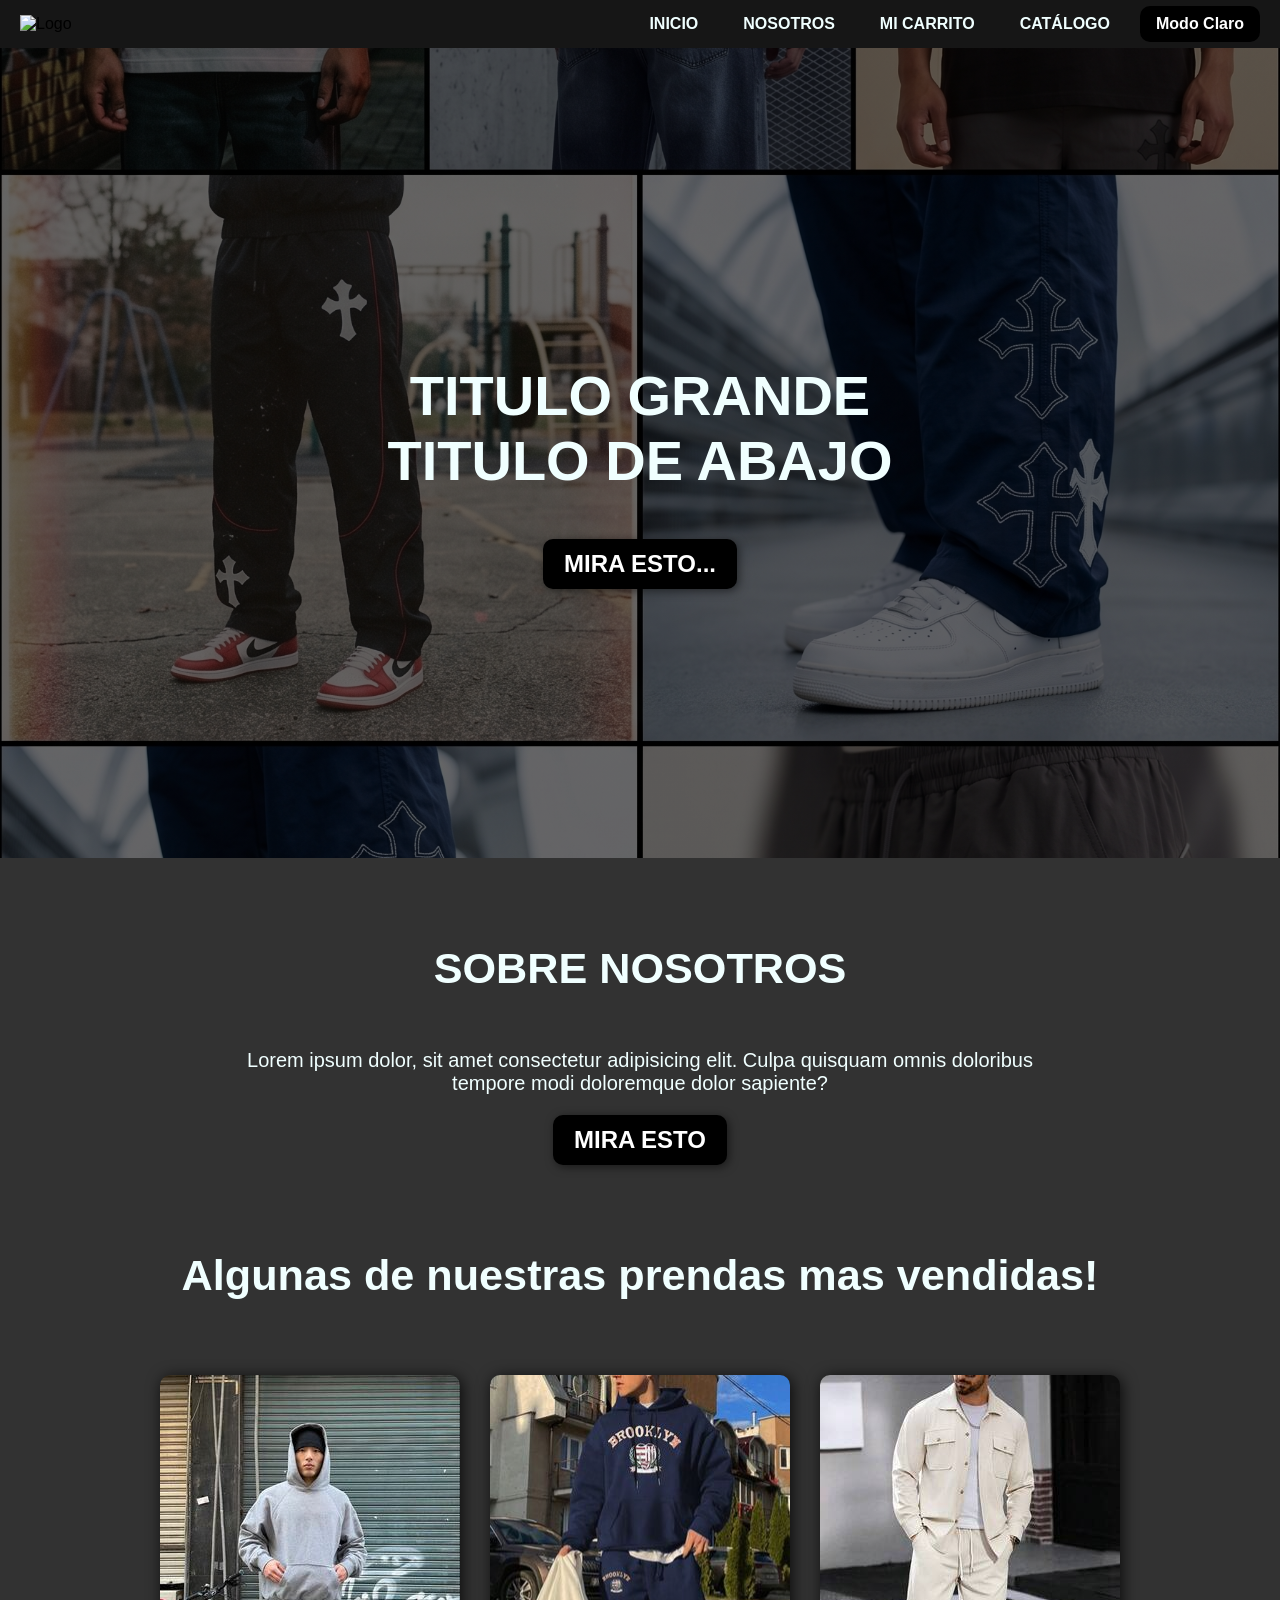
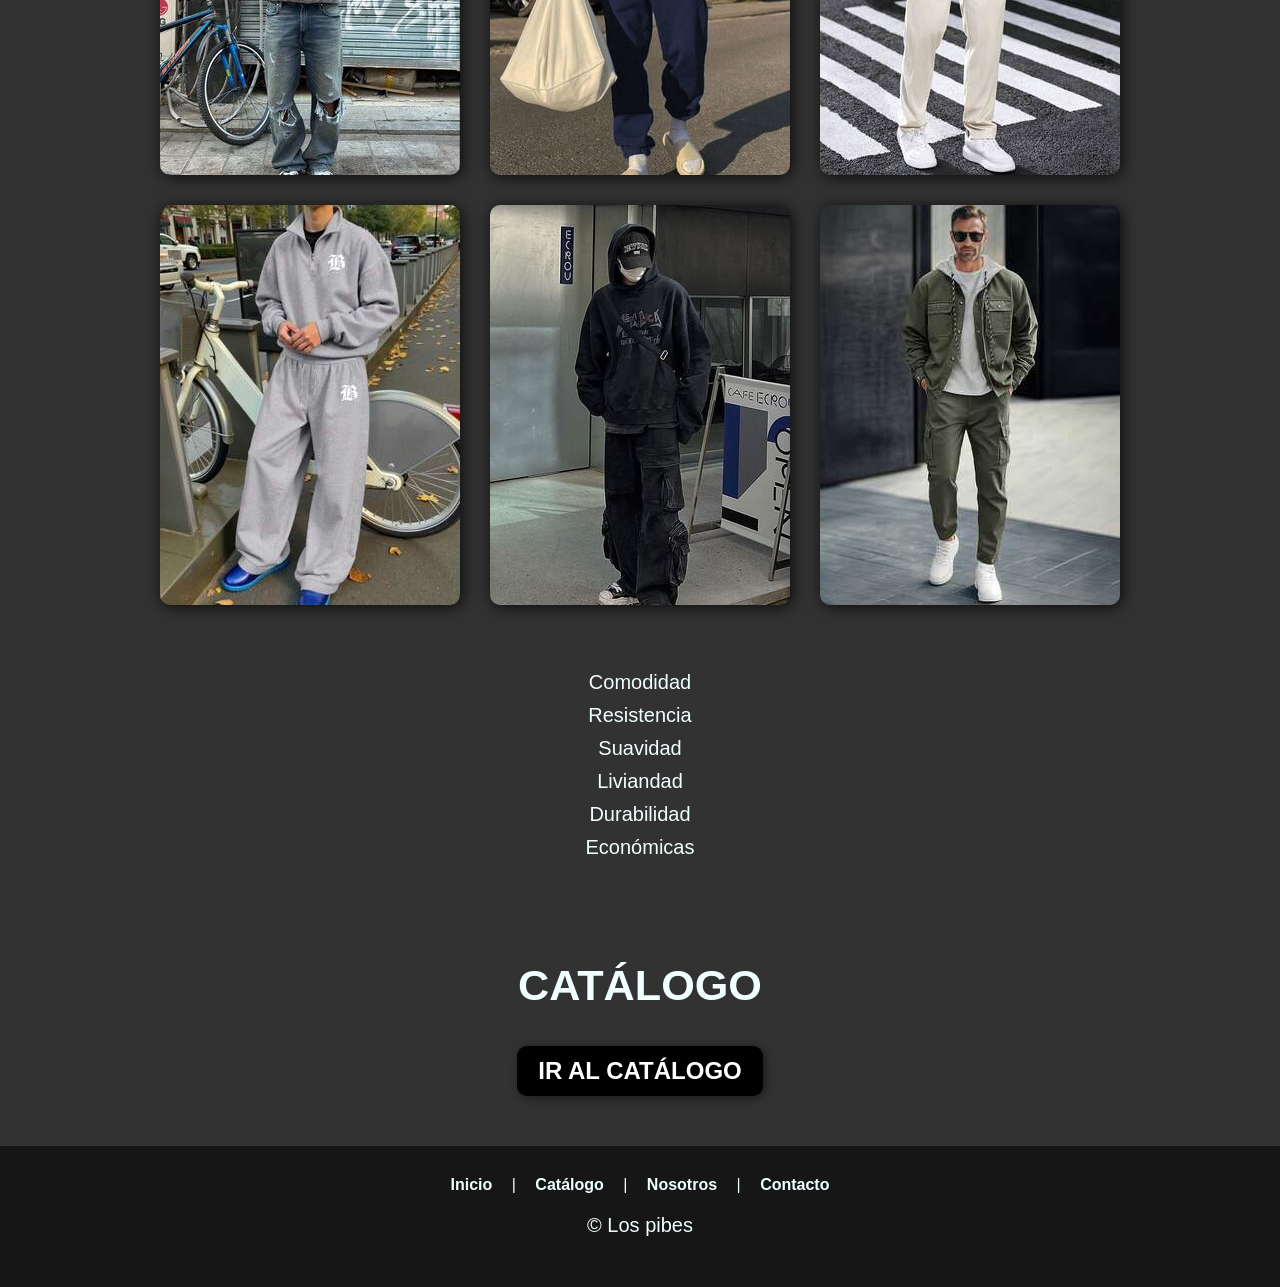
==== HTML/index.html @ 36d89a0b "folder-ini + folder-carrito pase los links de ambos al inicio" ====
<!doctype html>
<html lang="es">
  <head>
    <meta charset="UTF-8" />
    <meta name="viewport" content="width=device-width, initial-scale=1.0" />
    <title>INICIO</title>
    <script src="../JS/script.js" defer></script>
    <link rel="stylesheet" href="../CSS/style.css" />
  </head>
  <body>
    <header>
      <div class="container header-container">
        <img src="../IMG/logo.png" alt="Logo" class="logo" />
        
        <button id="menu-hamburguesa" class="menu-btn">☰</button>

        <nav id="nav-menu">
          <a href="index.html">INICIO</a>
          <a href="#sobre-nosotros">NOSOTROS</a>
          <a href="carrito.html">MI CARRITO</a>
          <a href="pagina1.html">CATÁLOGO</a>
          <button id="toggle-mode" class="btn-theme">Modo Claro</button>
        </nav>
      </div>
    </header>

    <section id="hero">
      <h1>
        TITULO GRANDE <br />
        TITULO DE ABAJO
      </h1>
      <button onclick="window.location.href = '#prendas-mas-vendidas'">
        MIRA ESTO...
      </button>
    </section>

    <section id="sobre-nosotros">
      <div class="container seccion-centrada">
        <div class="img-container"></div>
        <h2>SOBRE NOSOTROS</h2>
        <p>
          Lorem ipsum dolor, sit amet consectetur adipisicing elit. Culpa
          quisquam omnis doloribus tempore modi doloremque dolor sapiente?
        </p>
        <button onclick="window.location.href = '#prendas-mas-vendidas'">
          MIRA ESTO
        </button>
      </div>
    </section>

    <section id="prendas-mas-vendidas">
      <div class="container seccion-centrada">
        <h2>Algunas de nuestras prendas mas vendidas!</h2>
        <div class="grid-cartas">
          <div class="carta">
            <img src="../IMG/CASUAL.jpg" alt="Prenda Casual" />
            <div class="carta-info">
              <h3>Casual Urbano</h3>
              <p>
                Buzo gris con capucha y jeans anchos desgastados con roturas.
                Estilo relajado.
              </p>
              <button onclick="window.location.href = 'pagina1.html'">
                MIRA ESTO
              </button>
            </div>
          </div>

          <div class="carta">
            <img src="../IMG/CONJUNTO-AZUL-OSC.jpg" alt="Conjunto Azul Oscuro"/>
            <div class="carta-info">
              <h3>Conjunto Brooklyn</h3>
              <p>
                Dos piezas en azul marino. Buzo con capucha y jogger a juego.
                Cómodo y deportivo.
              </p>
              <button onclick="window.location.href = 'pagina1.html'">
                MIRA ESTO
              </button>
            </div>
          </div>

          <div class="carta">
            <img src="../IMG/CONJUNTO-CLARO.jpg" alt="Conjunto Claro" />
            <div class="carta-info">
              <h3>Conjunto Crema</h3>
              <p>
                Sobrecamisa de botones y pantalón suelto con cordón. Fresco y
                elegante para toda ocasión.
              </p>
              <button onclick="window.location.href = 'pagina1.html'">
                MIRA ESTO
              </button>
            </div>
          </div>

          <div class="carta">
            <img src="../IMG/CONJUNTO-GRIS.jpg" alt="Conjunto Gris" />
            <div class="carta-info">
              <h3>Conjunto Oversize</h3>
              <p>
                Diseño ancho en gris jaspeado. Buzo half-zip con cuello alto y
                jogger holgado.
              </p>
              <button onclick="window.location.href = 'pagina1.html'">
                MIRA ESTO
              </button>
            </div>
          </div>

          <div class="carta">
            <img src="../IMG/CONJUNTO-NEGRO.jpg" alt="Conjunto Negro" />
            <div class="carta-info">
              <h3>Streetwear Cargo</h3>
              <p>
                Look oscuro total. Buzo gráfico con capucha y pantalones cargo
                con bolsillos amplios.
              </p>
              <button onclick="window.location.href = 'pagina1.html'">
                MIRA ESTO
              </button>
            </div>
          </div>

          <div class="carta">
            <img src="../IMG/CONJUNTO-VERDE-OLI.jpg" alt="Conjunto Verde Oliva"/>
            <div class="carta-info">
              <h3>Militar Urbano</h3>
              <p>
                Chaqueta ligera tipo camisa sobre pantalón cargo en verde oliva.
                Estilo estructurado.
              </p>
              <button onclick="window.location.href = 'pagina1.html'">
                MIRA ESTO
              </button>
            </div>
          </div>
        </div>
      </div>
    </section>

    <section id="caracteristicas">
      <div class="container seccion-centrada">
        <ul>
          <li>Comodidad</li>
          <li>Resistencia</li>
          <li>Suavidad</li>
          <li>Liviandad</li>
          <li>Durabilidad</li>
          <li>Económicas</li>
        </ul>
      </div>
    </section>

    <section id="catalogo" class="seccion-centrada">
      <h2>CATÁLOGO</h2>
      <button onclick="window.location.href = 'pagina1.html'">
        IR AL CATÁLOGO
      </button>
    </section>

    <footer>
      <div class="container">
        <nav class="footer-nav">
          <a href="index.html">Inicio</a> |
          <a href="pagina1.html">Catálogo</a> |
          <a href="pagina2.html">Nosotros</a> |
          <a href="pagina3.html">Contacto</a>
        </nav>
        <p>&copy; Los pibes</p>
      </div>
    </footer>
  </body>
</html>
---- CSS/style.css ----
html {
  scroll-behavior: smooth;
  scroll-padding-top: 80px;
}

* {
  box-sizing: border-box;
}
.form-group {
  margin-bottom: 1rem;
  border-radius: 15px;
}
body {
  margin: 0;
  background-color: rgb(50, 50, 50);
  font-family: sans-serif;
  transition: background-color 0.4s ease, color 0.4s ease;
}

h1 {
  font-size: 3.5em;
  color: azure;
}

h2 {
  font-size: 2.7em;
  color: azure;
  text-align: center;
}

h3 {
  font-size: 2em;
}

p, li {
  font-size: 1.25em;
  color: azure;
}

ul {
  list-style: none;
}

button {
  border-radius: 10px;
  border: 1px solid rgba(0, 0, 0, 0.5);
  box-shadow: 2px 2px 10px rgba(0, 0, 0, 0.5);
  font-size: 1.5em;
  font-weight: bold;
  padding: 10px 20px;
  color: white;
  background-color: black;
  cursor: pointer;
  transition: background-color 0.3s ease, color 0.3s ease;
}

button:hover {
  background-color: rgb(20, 20, 20);
}

.btn-theme {
  font-size: 1em;
  padding: 8px 15px;
  box-shadow: none;
}

.container {
  max-width: 1400px;
  margin: auto;
  padding: 0 20px;
}

.seccion-centrada {
  display: flex;
  flex-direction: column;
  align-items: center;
  text-align: center;
  margin-top: 50px;
  margin-bottom: 50px;
}

.seccion-centrada p {
  max-width: 800px;
}

header {
  background-color: rgb(22, 22, 22);
  position: sticky;
  top: 0;
  z-index: 1000;
  transition: background-color 0.4s ease;
}

header .header-container {
  display: flex;
  flex-direction: row;
  justify-content: space-between;
  align-items: center;
}

.logo {
  width: 100px; 
  height: auto; 
  object-fit: contain;
  padding: 15px 0;
}

.menu-btn {
  display: none;
  background: none;
  border: none;
  font-size: 35px;
  color: azure;
  cursor: pointer;
  padding: 0;
  box-shadow: none;
}

.menu-btn:hover {
  background: none;
  color: aquamarine;
}

header nav {
  display: flex;
  flex-direction: row;
  align-items: center;
  gap: 15px;
}

header a {
  padding: 10px 15px;
  text-decoration: none;
  font-weight: bold;
  color: azure;
  transition: color 0.3s ease;
}

header a:hover {
  color: aquamarine;
}

#hero {
  display: flex;
  align-items: center;
  justify-content: center;
  text-align: center;
  flex-direction: column;
  height: 90vh;
  background-image: linear-gradient(rgba(0, 0, 0, 0.6), rgba(0, 0, 0, 0.6)), url('../IMG/IMG.jpg');
  background-size: cover;
  background-position: center;
  background-repeat: no-repeat;
  color: azure;
  transition: background-color 0.4s ease;
}

.grid-cartas {
  display: flex;
  flex-wrap: wrap;
  gap: 30px;
  justify-content: center;
  margin-top: 40px;
}

.carta {
  position: relative;
  width: 300px;
  height: 400px;
  border-radius: 10px;
  overflow: hidden;
  box-shadow: 2px 2px 15px rgba(0, 0, 0, 0.8);
  background-color: #222;
}

.carta img {
  width: 100%;
  height: 100%;
  object-fit: cover;
  transition: transform 0.4s ease;
}

.carta-info {
  position: absolute;
  bottom: -100%;
  left: 0;
  width: 100%;
  height: 100%;
  background-color: rgba(0, 0, 0, 0.85);
  color: azure;
  display: flex;
  flex-direction: column;
  justify-content: center;
  align-items: center;
  text-align: center;
  padding: 20px;
  transition: bottom 0.4s ease, background-color 0.4s ease;
}

.carta-info h3 {
  margin-top: 0;
}

.carta:hover .carta-info {
  bottom: 0;
}

.carta:hover img {
  transform: scale(1.1);
}

#caracteristicas ul {
  padding: 0;
  display: flex;
  flex-direction: column;
  align-items: center;
  gap: 10px;
}

footer {
  background-color: rgb(22, 22, 22);
  color: azure;
  text-align: center;
  padding: 30px 0;
  margin-top: 50px;
  transition: background-color 0.4s ease;
}

.footer-nav {
  margin-bottom: 15px;
}

.footer-nav a {
  color: azure;
  text-decoration: none;
  font-weight: bold;
  margin: 0 15px;
  transition: color 0.3s ease;
}

.footer-nav a:hover {
  color: aquamarine;
}

body.light-mode { background-color: #f5f2e8; }
body.light-mode h1, body.light-mode h2, body.light-mode h3, body.light-mode p, body.light-mode li { color: #2b2b2b; }
body.light-mode header, body.light-mode footer { background-color: #e6e2d6; }
body.light-mode header a, body.light-mode .footer-nav a, body.light-mode footer { color: #2b2b2b; }
body.light-mode header a:hover, body.light-mode .footer-nav a:hover { color: #8c8577; }
body.light-mode #hero { background-color: #e6e2d6; }
body.light-mode .carta { box-shadow: 2px 2px 15px rgba(0, 0, 0, 0.15); background-color: #e6e2d6; }
body.light-mode .carta-info { background-color: rgba(245, 242, 232, 0.95); color: #2b2b2b; }
body.light-mode button { background-color: #dfd9c9; color: #2b2b2b; border: 1px solid #b8b2a5; box-shadow: 2px 2px 10px rgba(0, 0, 0, 0.1); }
body.light-mode button:hover { background-color: #d1cab7; }
body.light-mode .btn-theme { background-color: #2b2b2b; color: #f5f2e8; }
body.light-mode .btn-theme:hover { background-color: #444444; }
body.light-mode .menu-btn { color: #2b2b2b; }
body.light-mode .menu-btn:hover { color: #8c8577; }
body.light-mode #nav-menu { background-color: #e6e2d6; border-top: 1px solid #d1cab7; }

@media (max-width: 768px) {
  .menu-btn {
    display: block; 
  }

  #nav-menu {
    display: none; 
    flex-direction: column;
    position: absolute;
    top: 100%;
    left: 0;
    width: 100%;
    background-color: rgb(22, 22, 22);
    padding: 20px 0;
    gap: 20px;
    box-shadow: 0px 5px 10px rgba(0,0,0,0.5);
  }

  #nav-menu.mostrar {
    display: flex;
  }
}
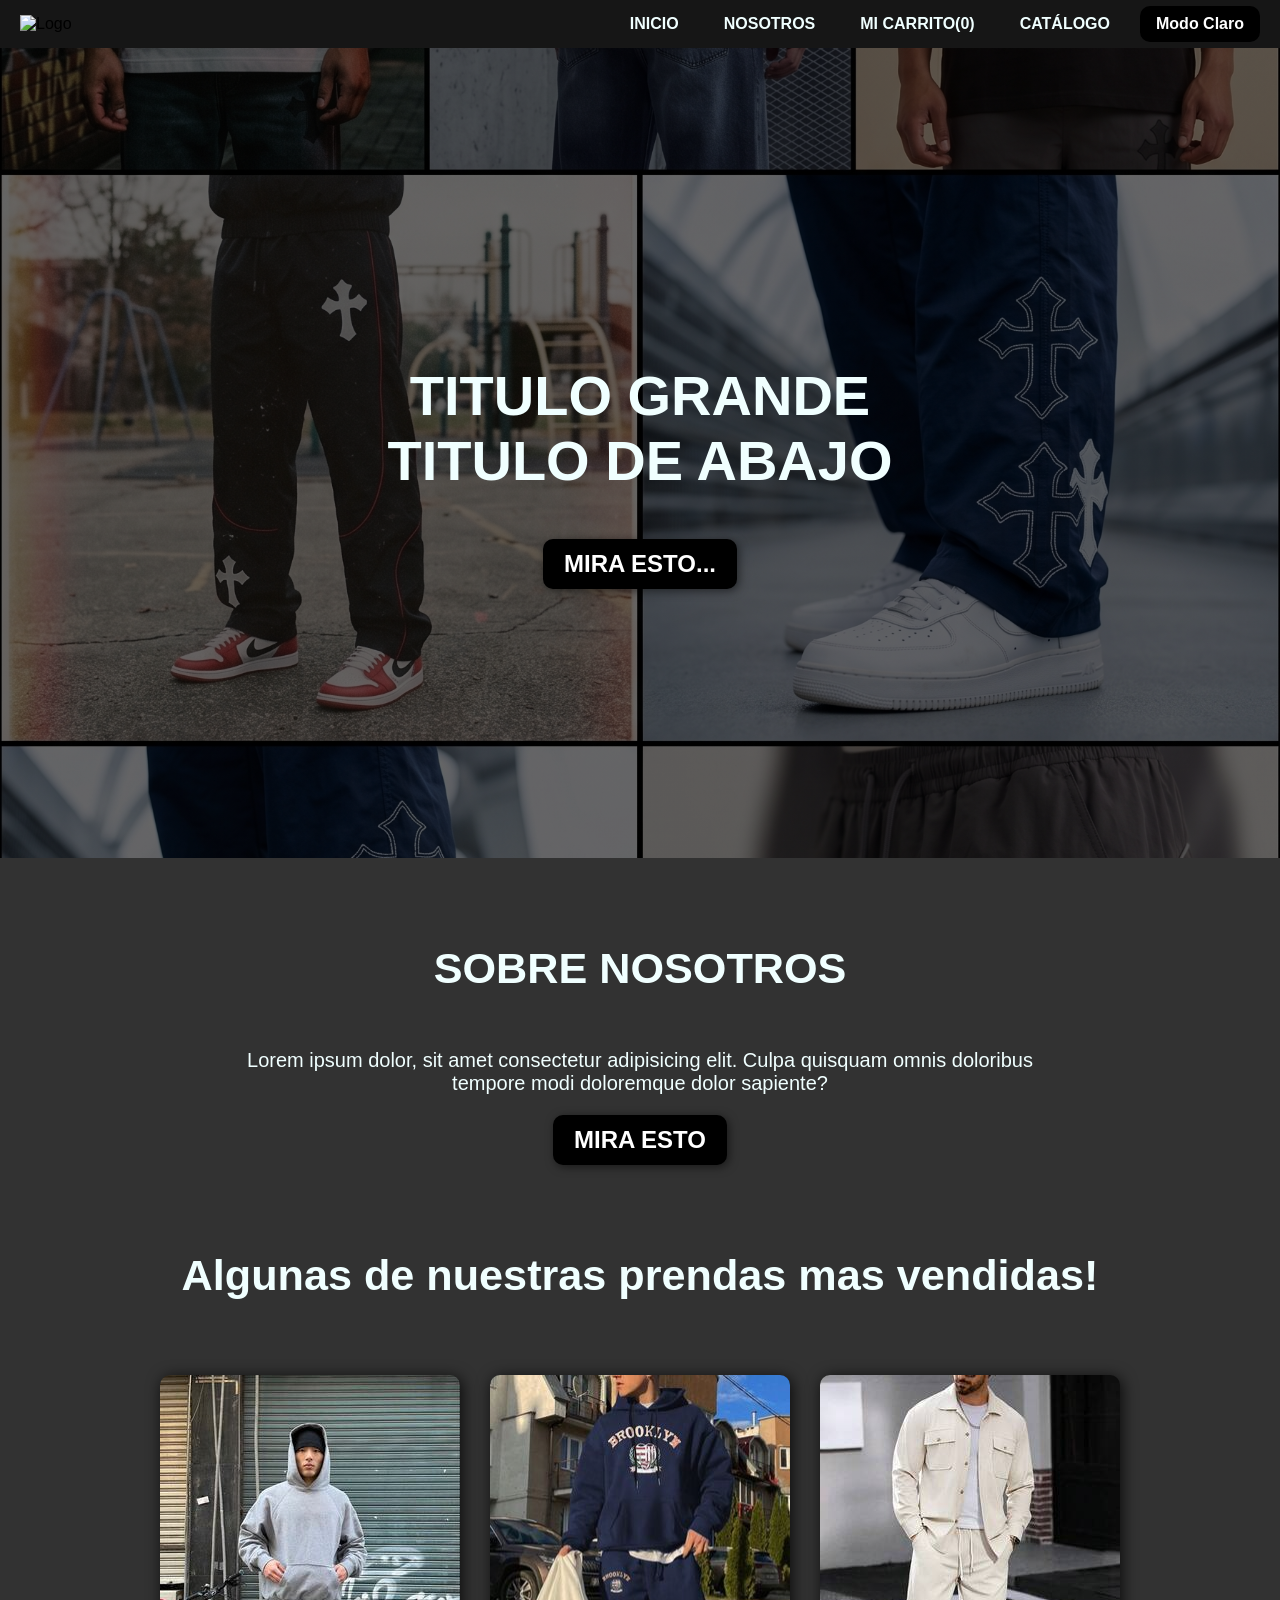
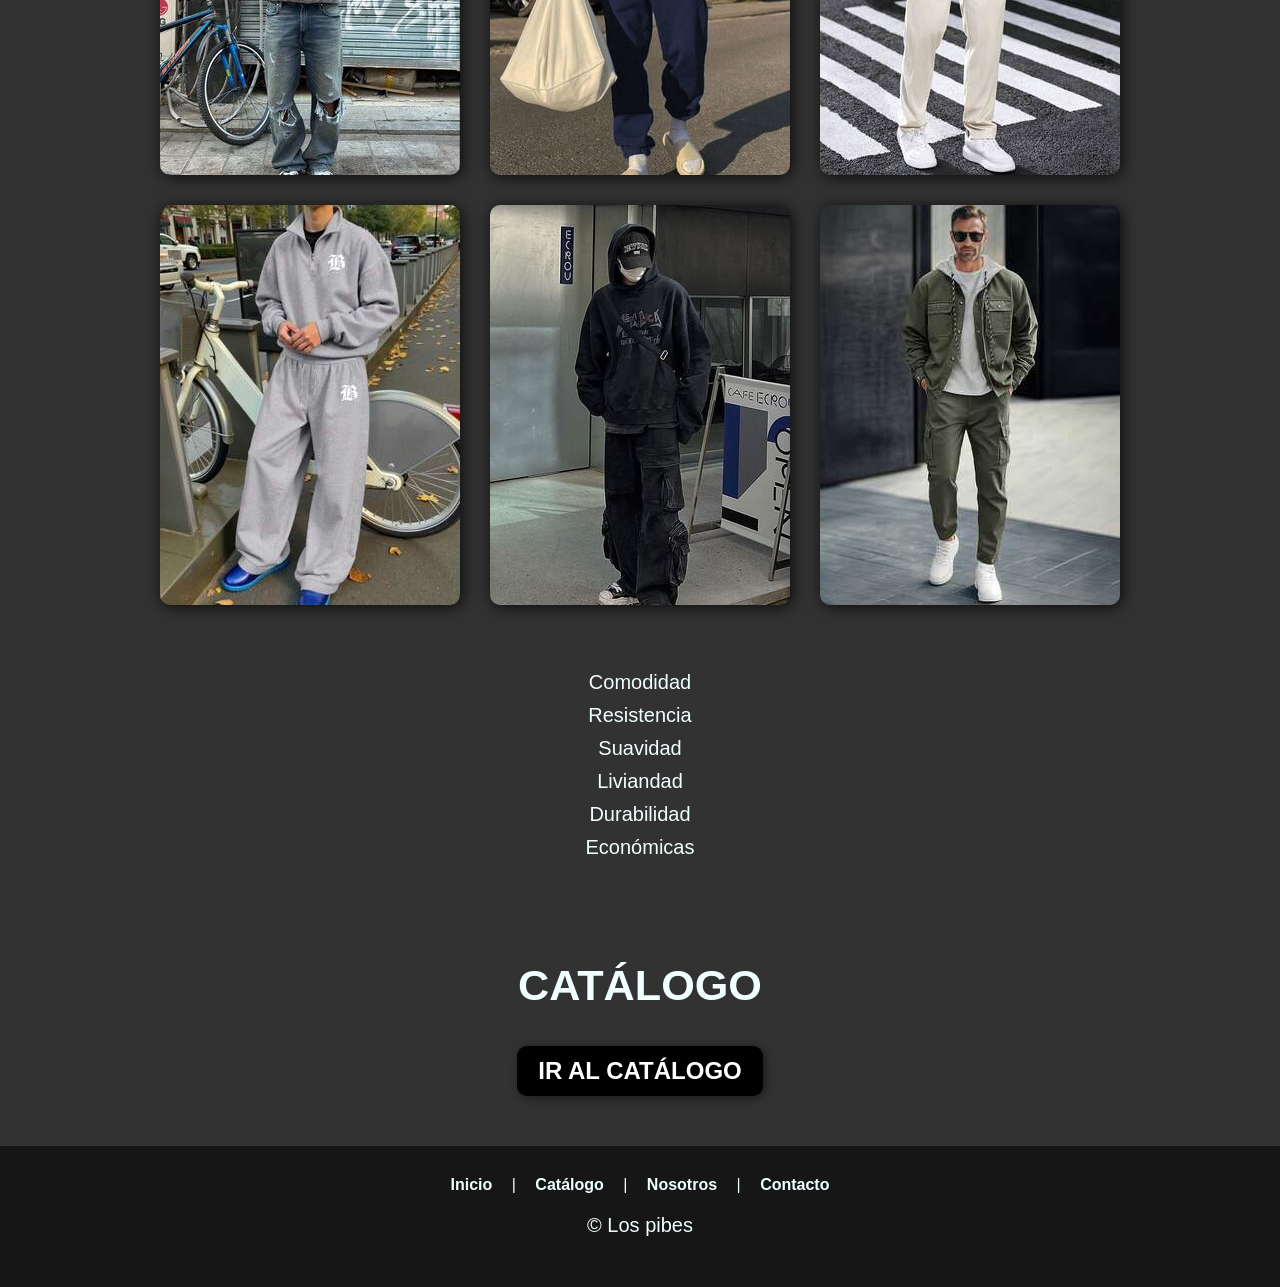
==== commit 1016c857: "carritoIndex" ====
--- a/HTML/index.html
+++ b/HTML/index.html
@@ -17,7 +17,7 @@
         <nav id="nav-menu">
           <a href="index.html">INICIO</a>
           <a href="#sobre-nosotros">NOSOTROS</a>
-          <a href="carrito.html">MI CARRITO</a>
+          <a href="carrito.html">MI CARRITO(<span id="cart-count">0</span>)</a>
           <a href="pagina1.html">CATÁLOGO</a>
           <button id="toggle-mode" class="btn-theme">Modo Claro</button>
         </nav>
--- a/CSS/style.css
+++ b/CSS/style.css
@@ -6,9 +6,65 @@
 * {
   box-sizing: border-box;
 }
+.checkout-layout {
+  display: grid;
+  grid-template-columns: 1fr 1fr;
+  gap: 2rem;
+  margin-left: 0;
+}
 .form-group {
   margin-bottom: 1rem;
   border-radius: 15px;
+  color: azure;
+}
+.checkout-layout {
+  display: grid;
+  grid-template-columns: 1fr 1fr;
+  gap: 2rem;
+}
+.form-group label {
+  display: block;
+  margin-bottom: 0.4rem;
+  font-weight: 600;
+  color: green;
+}
+.form-group input, .form-group select {
+  width: 100%;
+  padding: 0.6rem;
+  border: 1px solid #cbd5e1;
+  border-radius: 6px;
+  font-size: 1rem;
+}
+.form-group input.valid { border-color: black; }
+.form-group input.invalid { border-color: red; }
+.error-msg {
+  color: red;
+  font-size: 0.8rem;
+  display: none;
+  margin-top: 0.2rem;
+}
+.product-card, .cart-item {
+  animation: fadeIn 0.5s ease-in-out;
+}
+/* PRODUCTOS; EL GRID */
+.product-grid {
+  display: grid;
+  grid-template-columns: repeat(auto-fill, minmax(250px, 1fr));
+  gap: 2rem;
+}
+.product-card {
+  background: var(--card-bg);
+  border-radius: 8px;
+  padding: 1rem;
+  box-shadow: 0 4px 6px rgba(0,0,0,0.05);
+  display: flex;
+  flex-direction: column;
+  justify-content: space-between;
+  transition: transform 0.3s ease, box-shadow 0.3s ease;
+}
+.product-card:hover {
+  transform: translateY(-5px);
+  box-shadow: 0 8px 12px rgba(0,0,0,0.1);
 }
 body {
   margin: 0;
@@ -25,11 +81,12 @@
 h2 {
   font-size: 2.7em;
   color: azure;
-  text-align: center;
+  text-align: left;
 }
 
 h3 {
   font-size: 2em;
+  color: azure;
 }
 
 p, li {
@@ -65,9 +122,10 @@
 }
 
 .container {
-  max-width: 1400px;
   margin: auto;
   padding: 0 20px;
+  width: 100%;
+  box-sizing: border-box;
 }
 
 .seccion-centrada {
@@ -218,12 +276,20 @@
 }
 
 footer {
+  width: 100%;                 
+  box-sizing: border-box;       
   background-color: rgb(22, 22, 22);
   color: azure;
   text-align: center;
   padding: 30px 0;
   margin-top: 50px;
   transition: background-color 0.4s ease;
+}
+.formulario {  
+  display: flex;
+  justify-content: space-between; 
+  align-items: flex-start;        
+  width: 100%;                 
 }
 
 .footer-nav {
@@ -280,3 +346,11 @@
     display: flex;
   }
 }
+
+.Catalogo {
+  display: flex;
+  flex-direction: row;
+  gap: 30px;
+  justify-content: flex-start;
+  align-items: flex-start;
+}
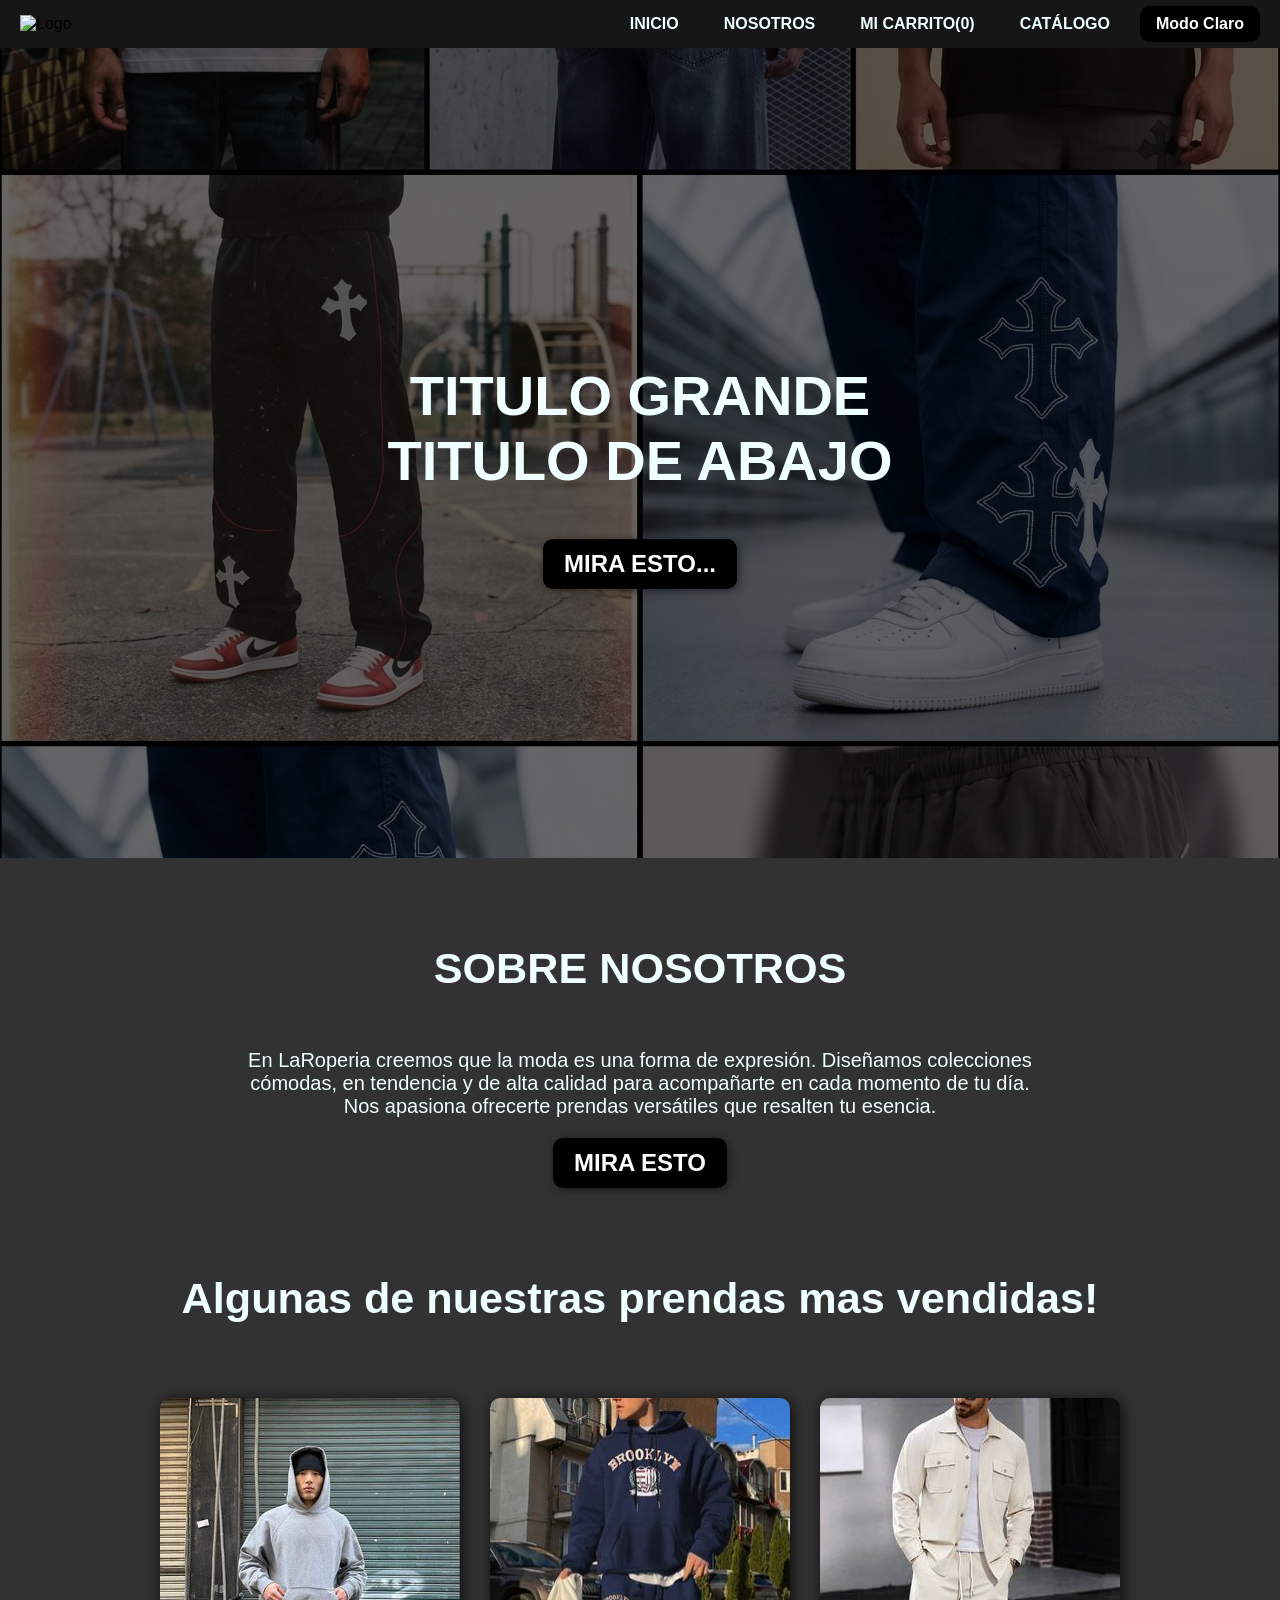
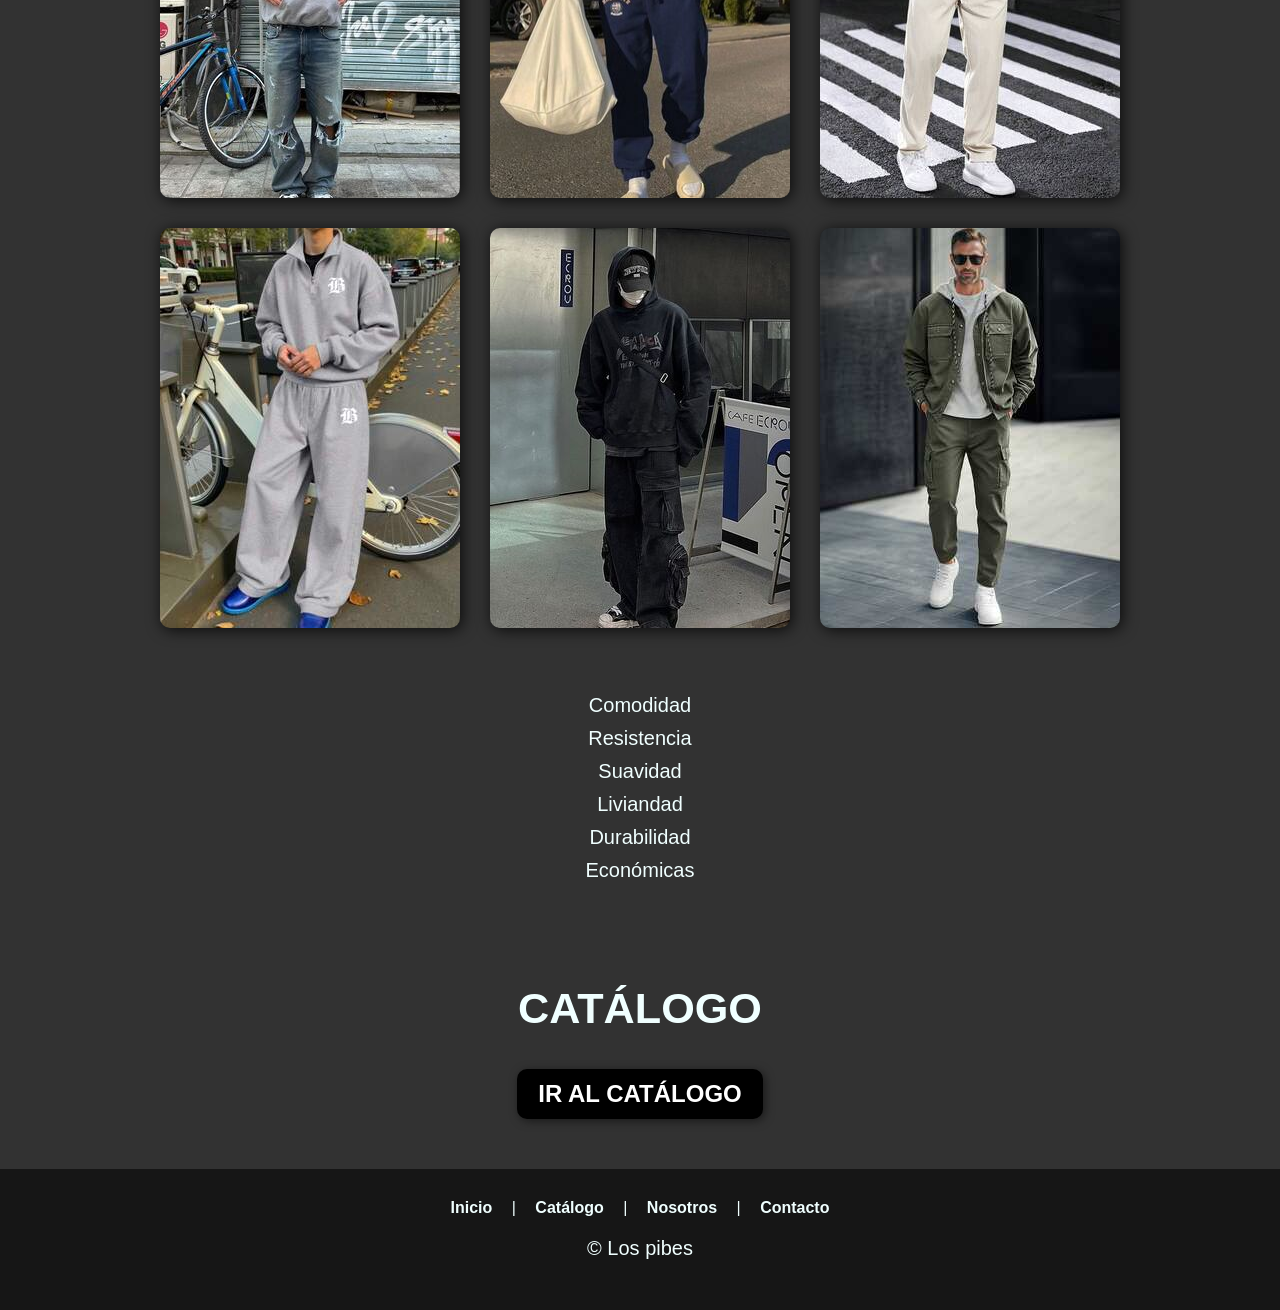
==== commit 338350bd: "desc_nosotros" ====
--- a/HTML/index.html
+++ b/HTML/index.html
@@ -39,8 +39,7 @@
         <div class="img-container"></div>
         <h2>SOBRE NOSOTROS</h2>
         <p>
-          Lorem ipsum dolor, sit amet consectetur adipisicing elit. Culpa
-          quisquam omnis doloribus tempore modi doloremque dolor sapiente?
+         En LaRoperia creemos que la moda es una forma de expresión. Diseñamos colecciones cómodas, en tendencia y de alta calidad para acompañarte en cada momento de tu día. Nos apasiona ofrecerte prendas versátiles que resalten tu esencia.
         </p>
         <button onclick="window.location.href = '#prendas-mas-vendidas'">
           MIRA ESTO
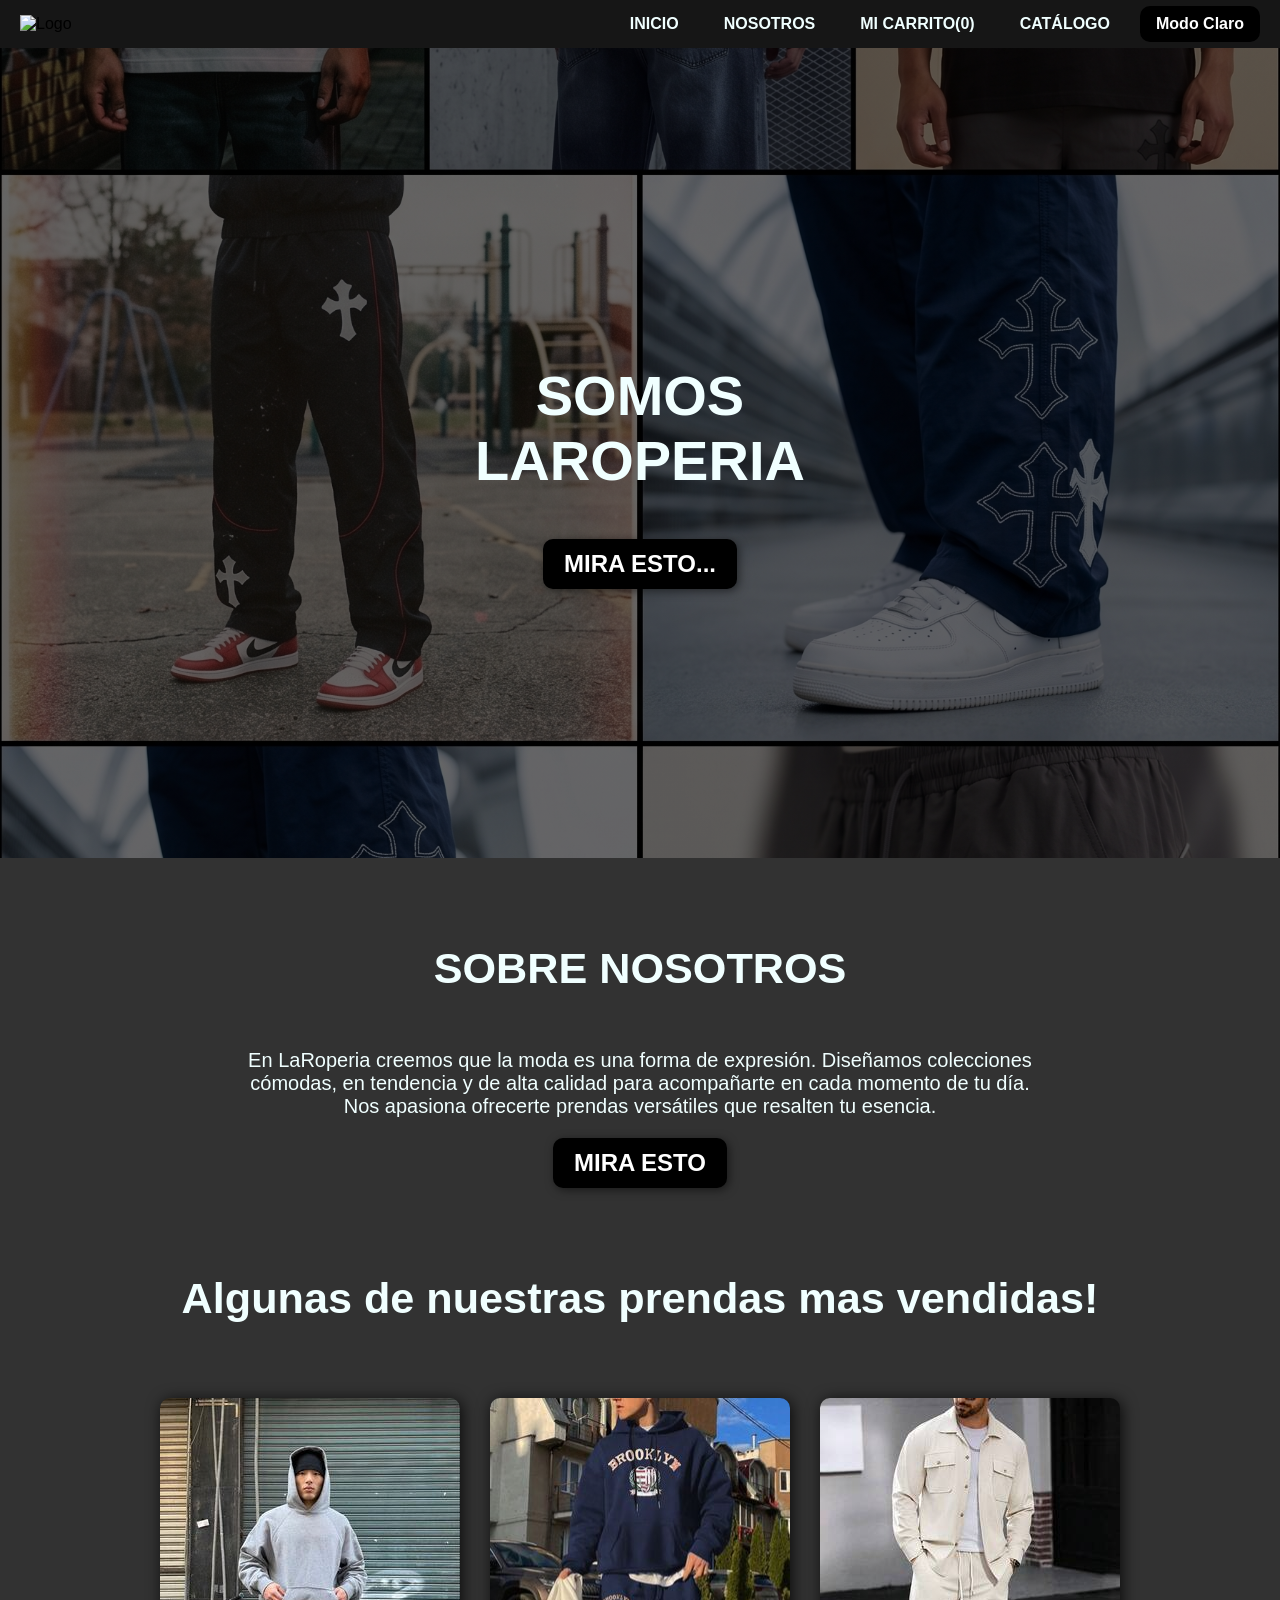
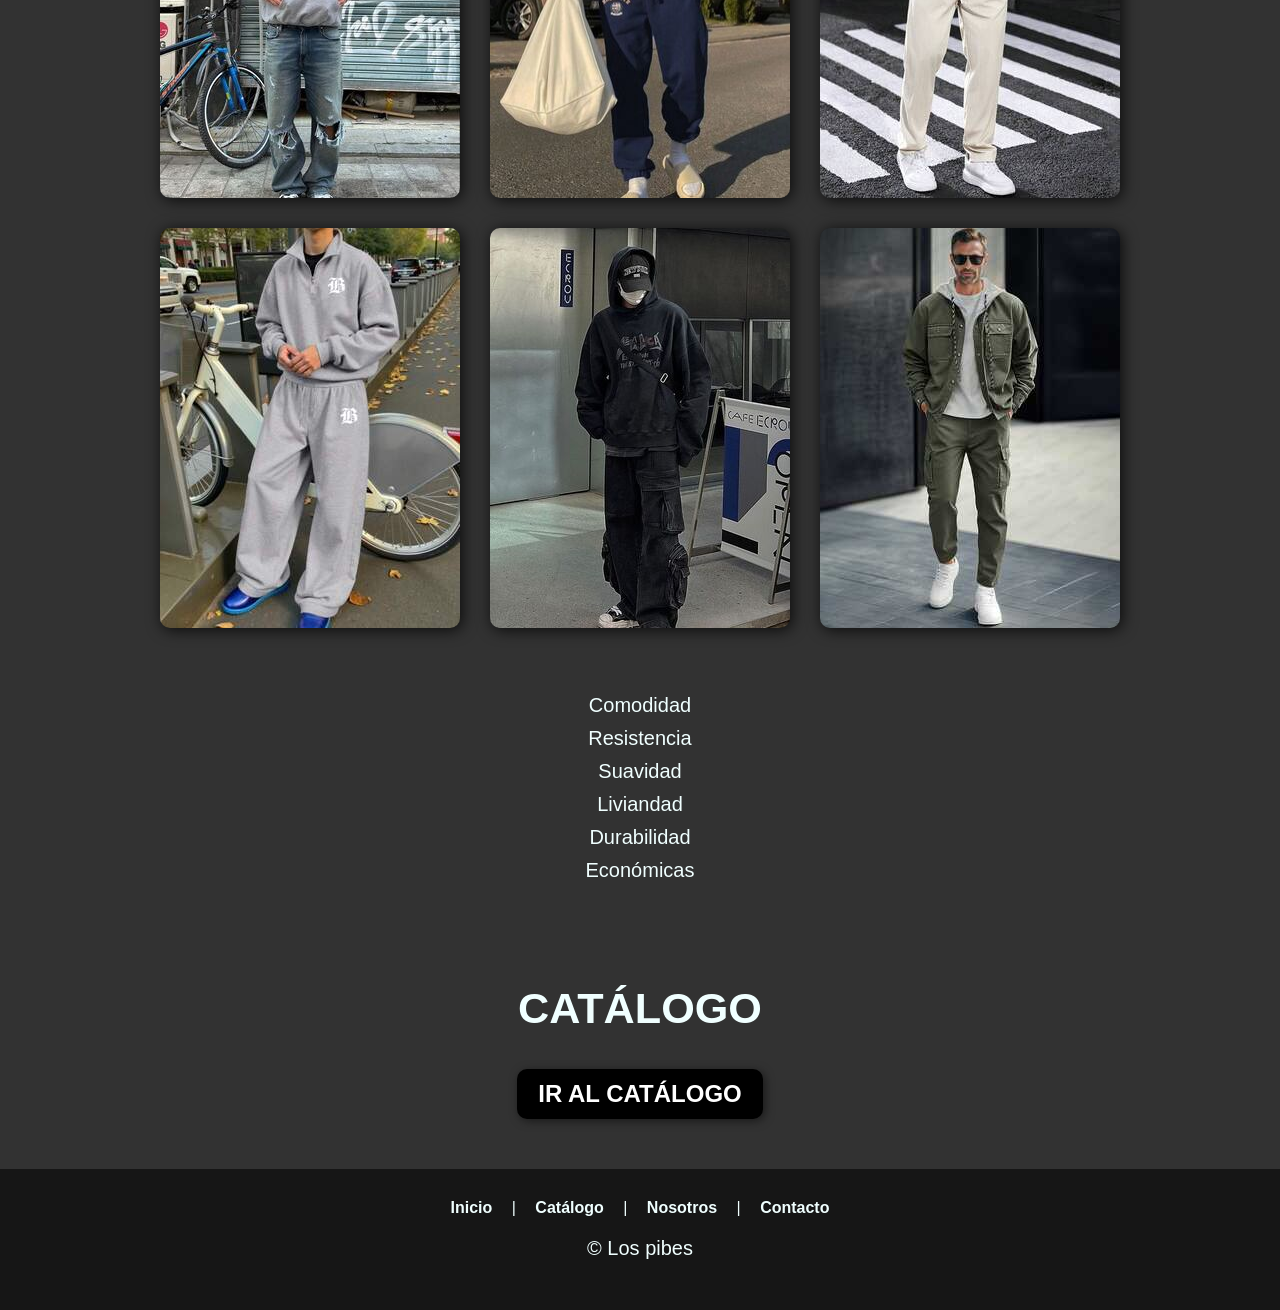
==== commit 9d33ecec: "TITULO" ====
--- a/HTML/index.html
+++ b/HTML/index.html
@@ -26,8 +26,8 @@
 
     <section id="hero">
       <h1>
-        TITULO GRANDE <br />
-        TITULO DE ABAJO
+        SOMOS <br />
+        LAROPERIA
       </h1>
       <button onclick="window.location.href = '#prendas-mas-vendidas'">
         MIRA ESTO...
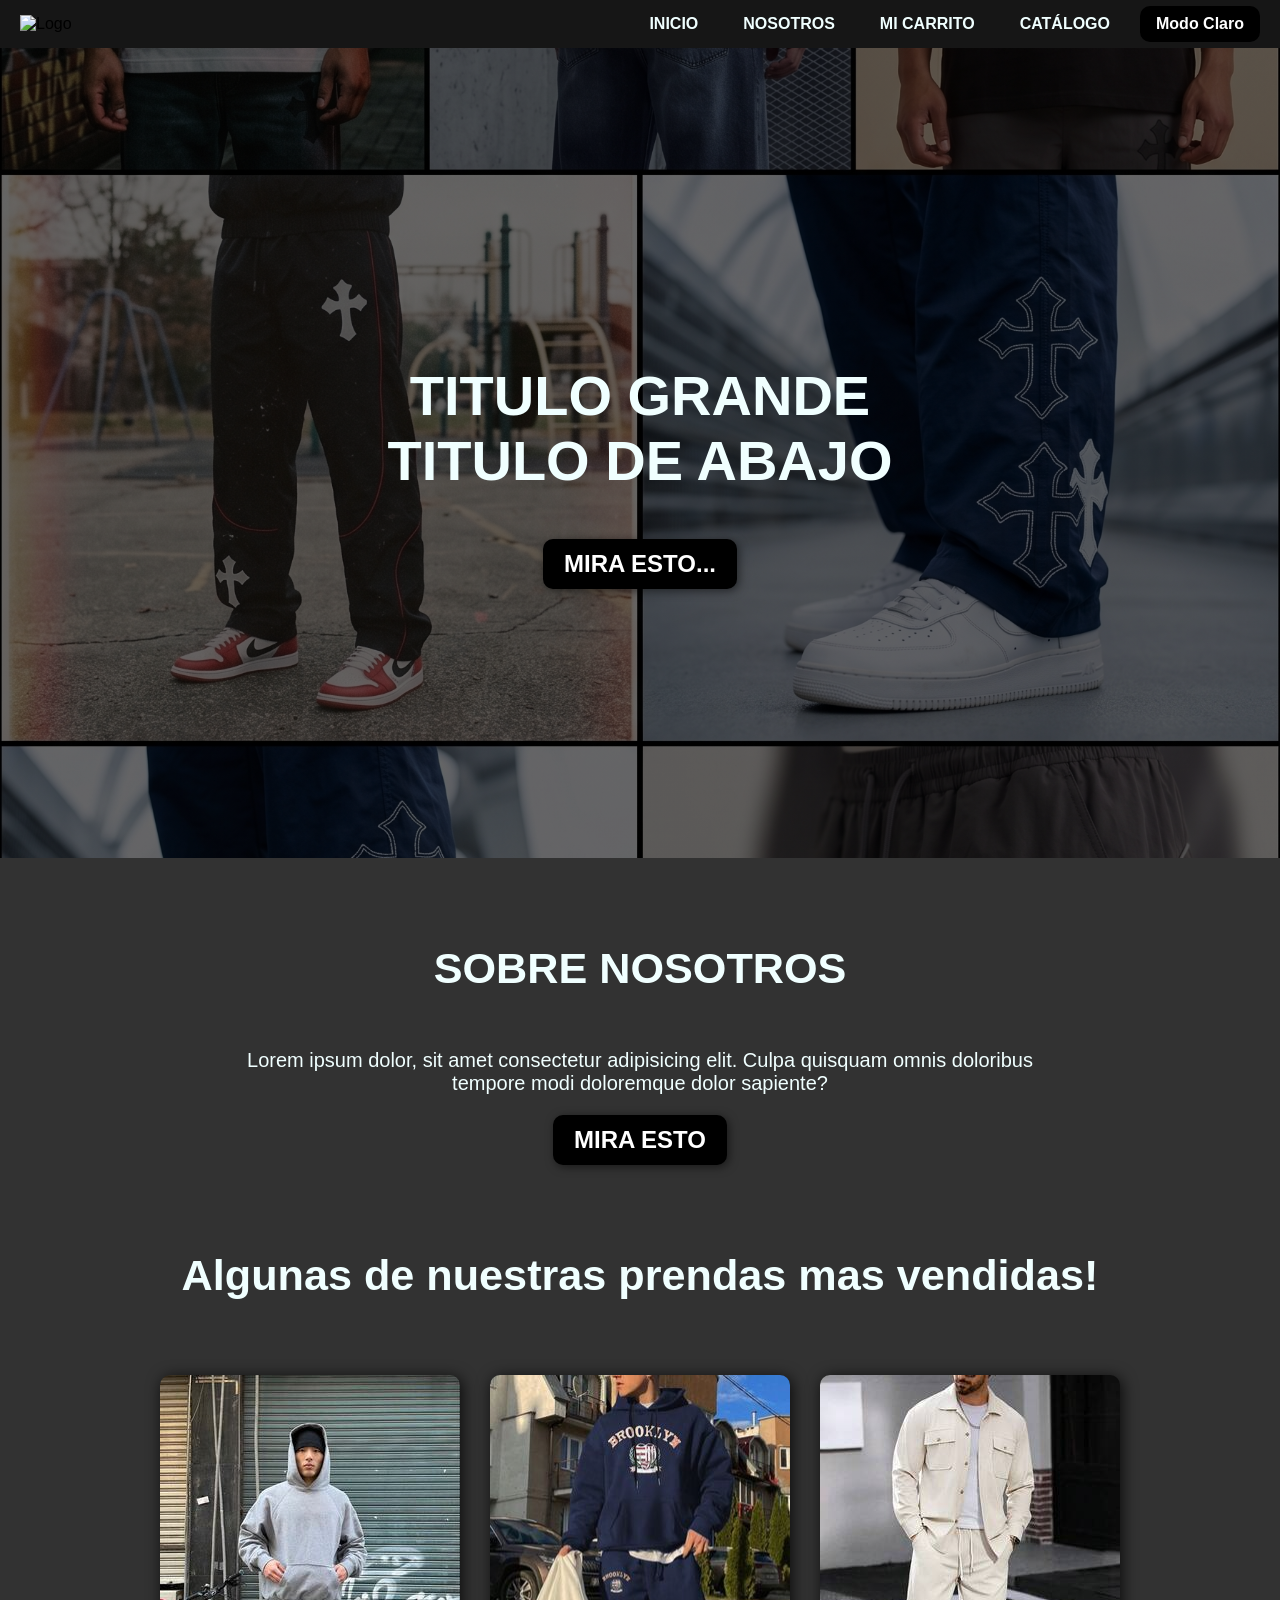
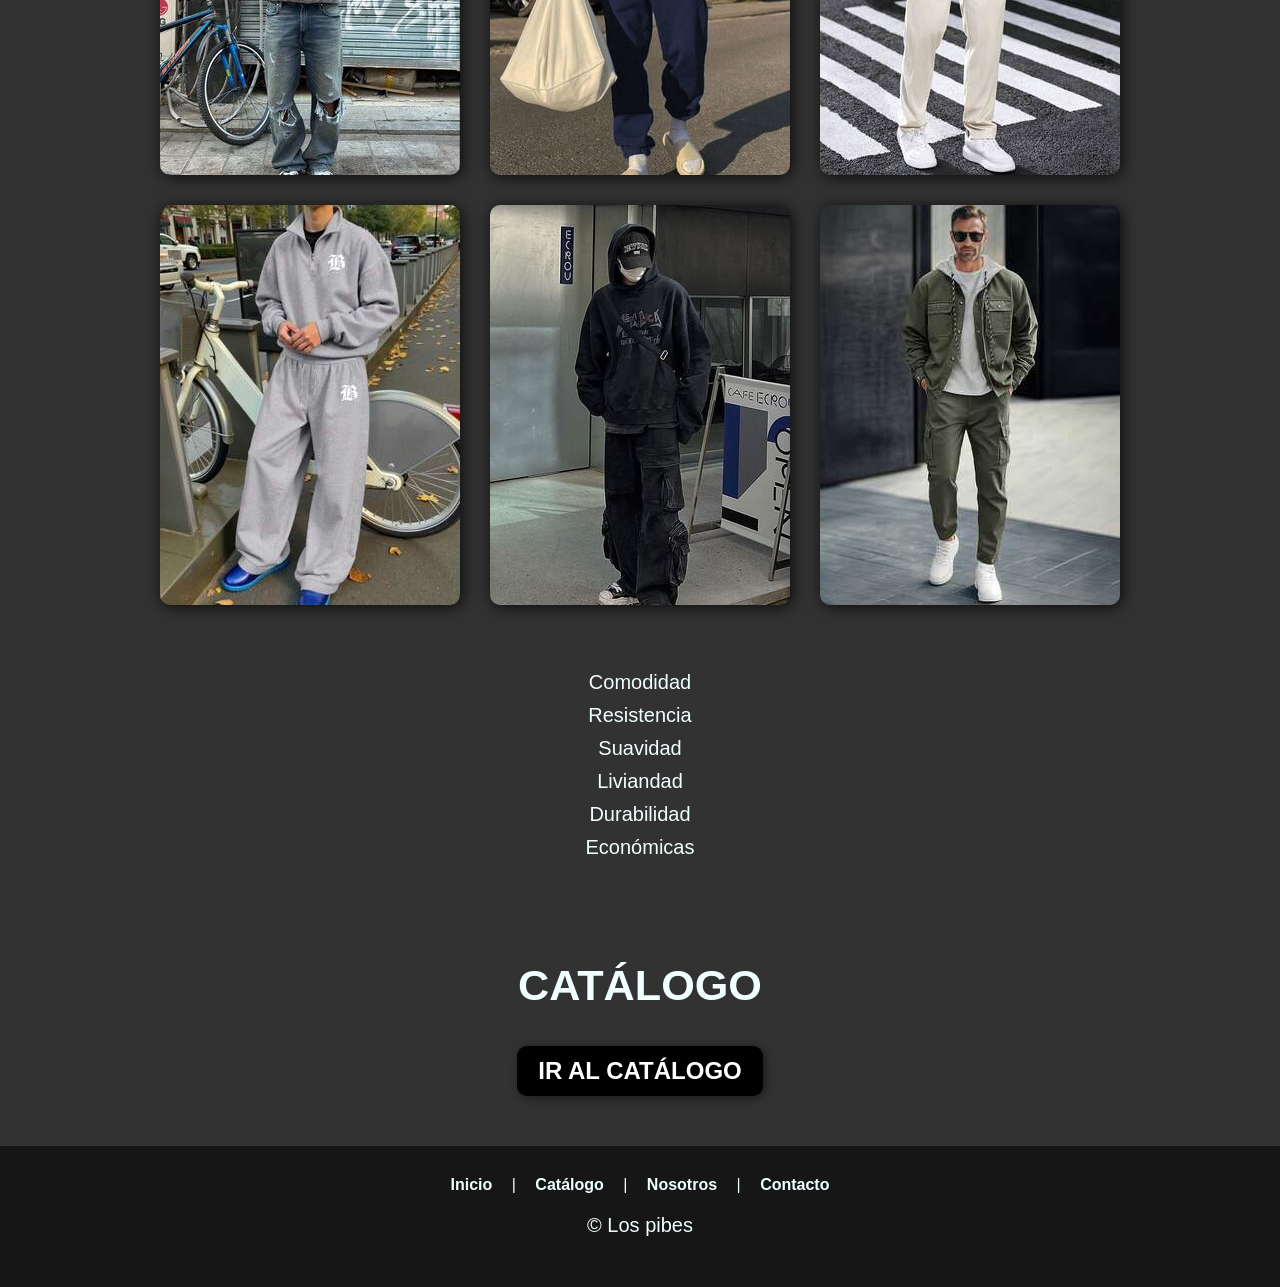
==== commit de375c34: "iconos" ====
--- a/HTML/index.html
+++ b/HTML/index.html
@@ -6,6 +6,7 @@
     <title>INICIO</title>
     <script src="../JS/script.js" defer></script>
     <link rel="stylesheet" href="../CSS/style.css" />
+    <link rel="icon" type="image/x-icon" href="../ICONO/favicon.ico">
   </head>
   <body>
     <header>
@@ -17,7 +18,7 @@
         <nav id="nav-menu">
           <a href="index.html">INICIO</a>
           <a href="#sobre-nosotros">NOSOTROS</a>
-          <a href="carrito.html">MI CARRITO(<span id="cart-count">0</span>)</a>
+          <a href="carrito.html">MI CARRITO</a>
           <a href="pagina1.html">CATÁLOGO</a>
           <button id="toggle-mode" class="btn-theme">Modo Claro</button>
         </nav>
@@ -26,8 +27,8 @@
 
     <section id="hero">
       <h1>
-        SOMOS <br />
-        LAROPERIA
+        TITULO GRANDE <br />
+        TITULO DE ABAJO
       </h1>
       <button onclick="window.location.href = '#prendas-mas-vendidas'">
         MIRA ESTO...
@@ -39,7 +40,8 @@
         <div class="img-container"></div>
         <h2>SOBRE NOSOTROS</h2>
         <p>
-         En LaRoperia creemos que la moda es una forma de expresión. Diseñamos colecciones cómodas, en tendencia y de alta calidad para acompañarte en cada momento de tu día. Nos apasiona ofrecerte prendas versátiles que resalten tu esencia.
+          Lorem ipsum dolor, sit amet consectetur adipisicing elit. Culpa
+          quisquam omnis doloribus tempore modi doloremque dolor sapiente?
         </p>
         <button onclick="window.location.href = '#prendas-mas-vendidas'">
           MIRA ESTO
--- a/CSS/style.css
+++ b/CSS/style.css
@@ -350,7 +350,8 @@
 .Catalogo {
   display: flex;
   flex-direction: row;
-  gap: 30px;
+  flex-wrap: wrap;
+  gap: 50px;
   justify-content: flex-start;
   align-items: flex-start;
 }
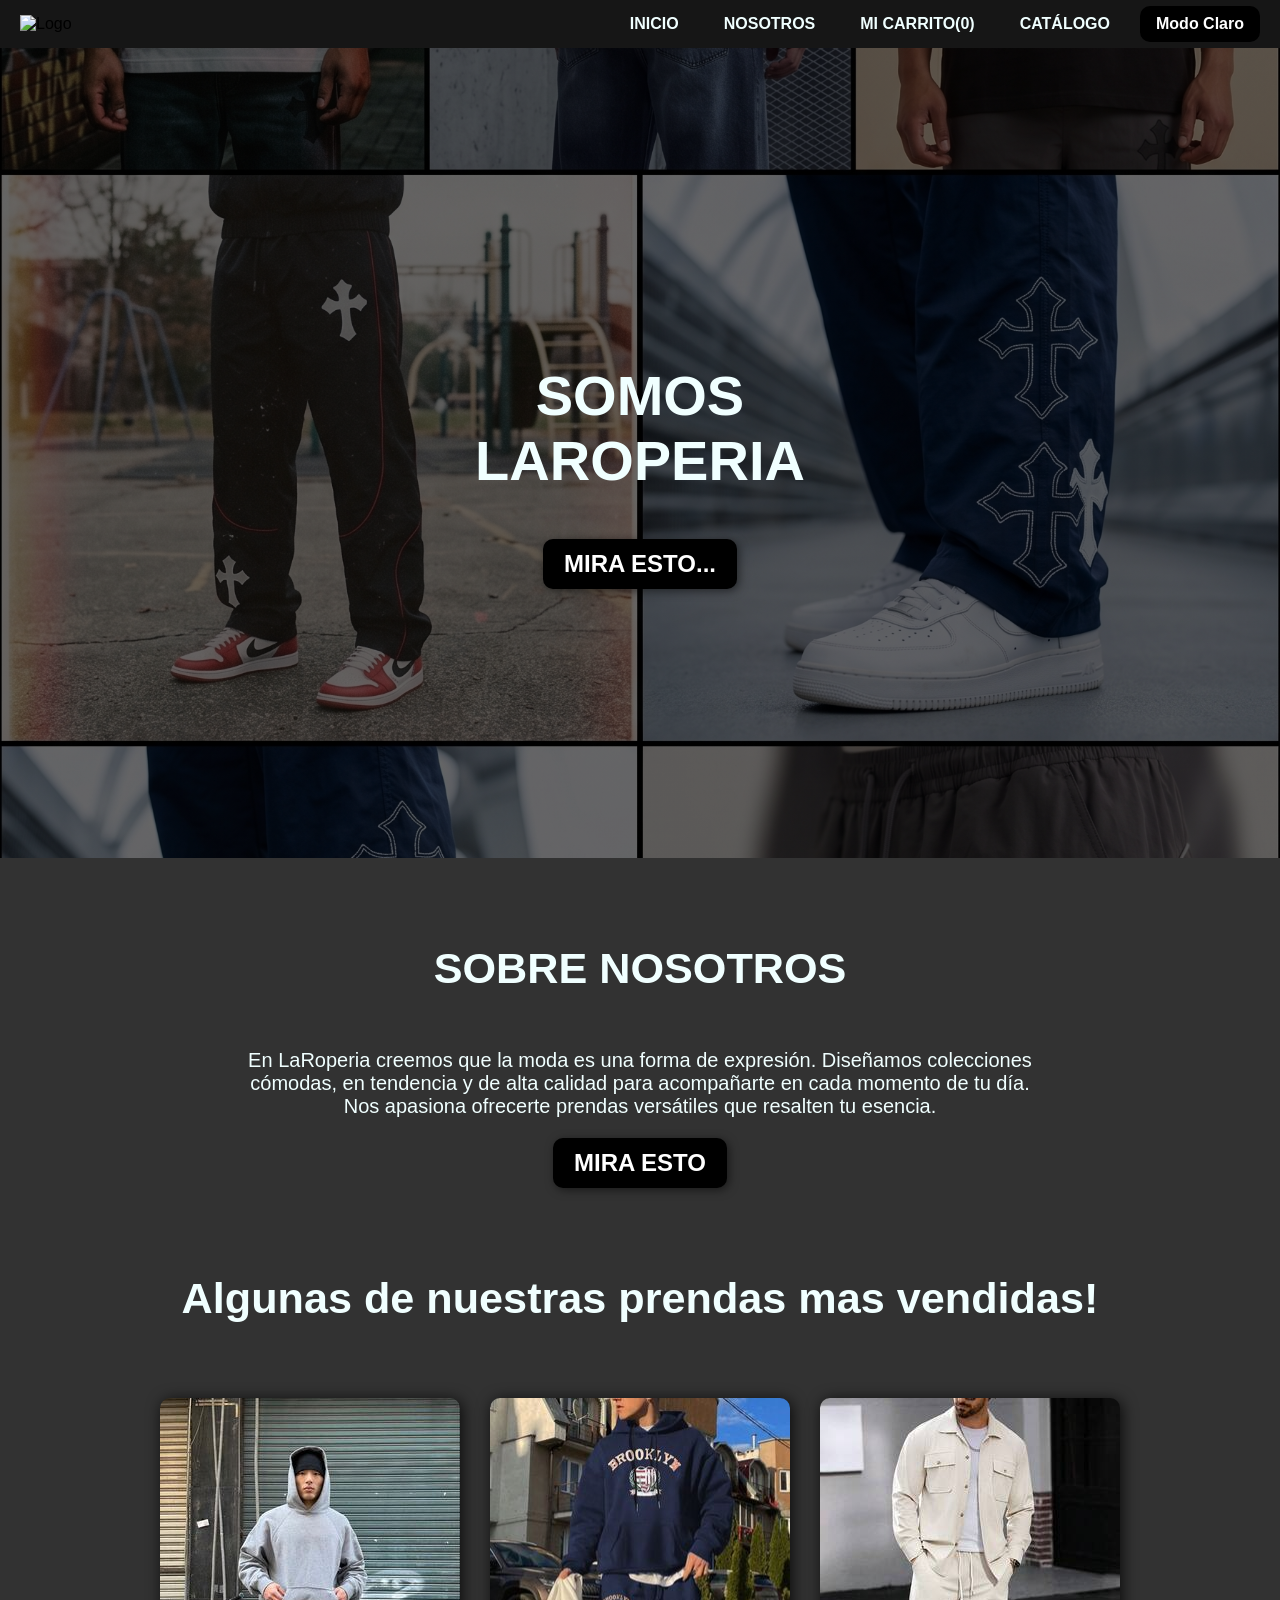
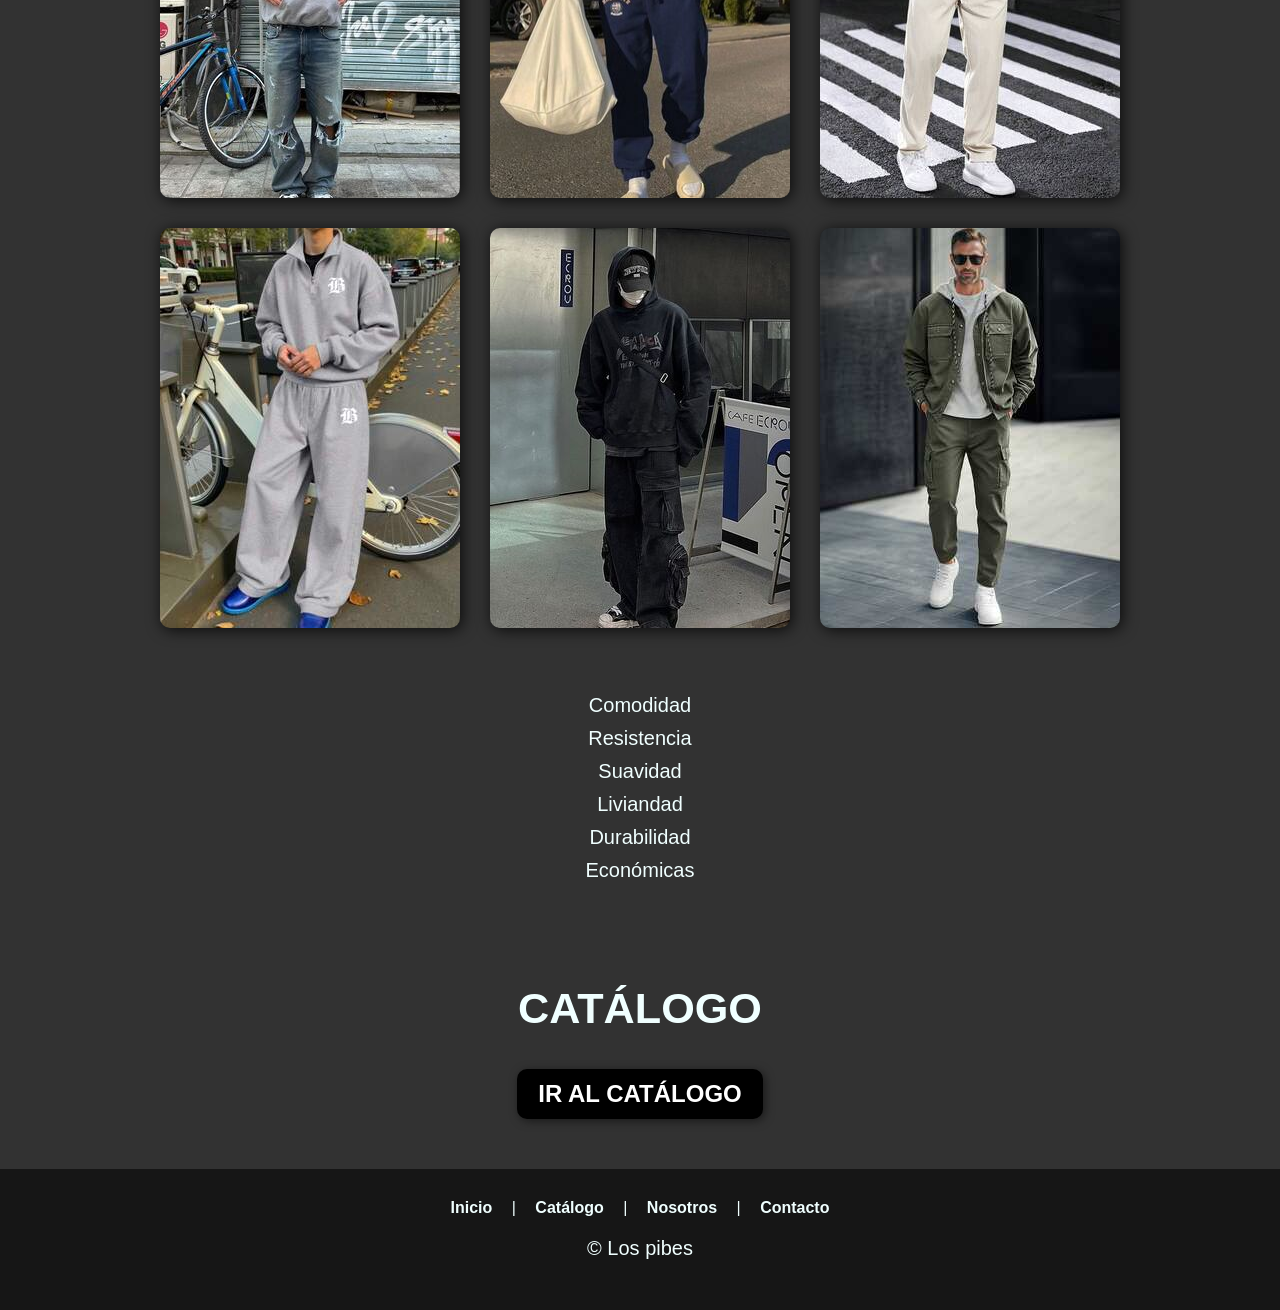
==== commit e7fa738c: "Merge branch 'main' of https://github.com/MatiiRoma02/TP1-DIGIOVANNI-MUJICA-ROMAGNOLI-TAIS" ====
--- a/HTML/index.html
+++ b/HTML/index.html
@@ -18,7 +18,7 @@
         <nav id="nav-menu">
           <a href="index.html">INICIO</a>
           <a href="#sobre-nosotros">NOSOTROS</a>
-          <a href="carrito.html">MI CARRITO</a>
+          <a href="carrito.html">MI CARRITO(<span id="cart-count">0</span>)</a>
           <a href="pagina1.html">CATÁLOGO</a>
           <button id="toggle-mode" class="btn-theme">Modo Claro</button>
         </nav>
@@ -27,8 +27,8 @@
 
     <section id="hero">
       <h1>
-        TITULO GRANDE <br />
-        TITULO DE ABAJO
+        SOMOS <br />
+        LAROPERIA
       </h1>
       <button onclick="window.location.href = '#prendas-mas-vendidas'">
         MIRA ESTO...
@@ -40,8 +40,7 @@
         <div class="img-container"></div>
         <h2>SOBRE NOSOTROS</h2>
         <p>
-          Lorem ipsum dolor, sit amet consectetur adipisicing elit. Culpa
-          quisquam omnis doloribus tempore modi doloremque dolor sapiente?
+         En LaRoperia creemos que la moda es una forma de expresión. Diseñamos colecciones cómodas, en tendencia y de alta calidad para acompañarte en cada momento de tu día. Nos apasiona ofrecerte prendas versátiles que resalten tu esencia.
         </p>
         <button onclick="window.location.href = '#prendas-mas-vendidas'">
           MIRA ESTO
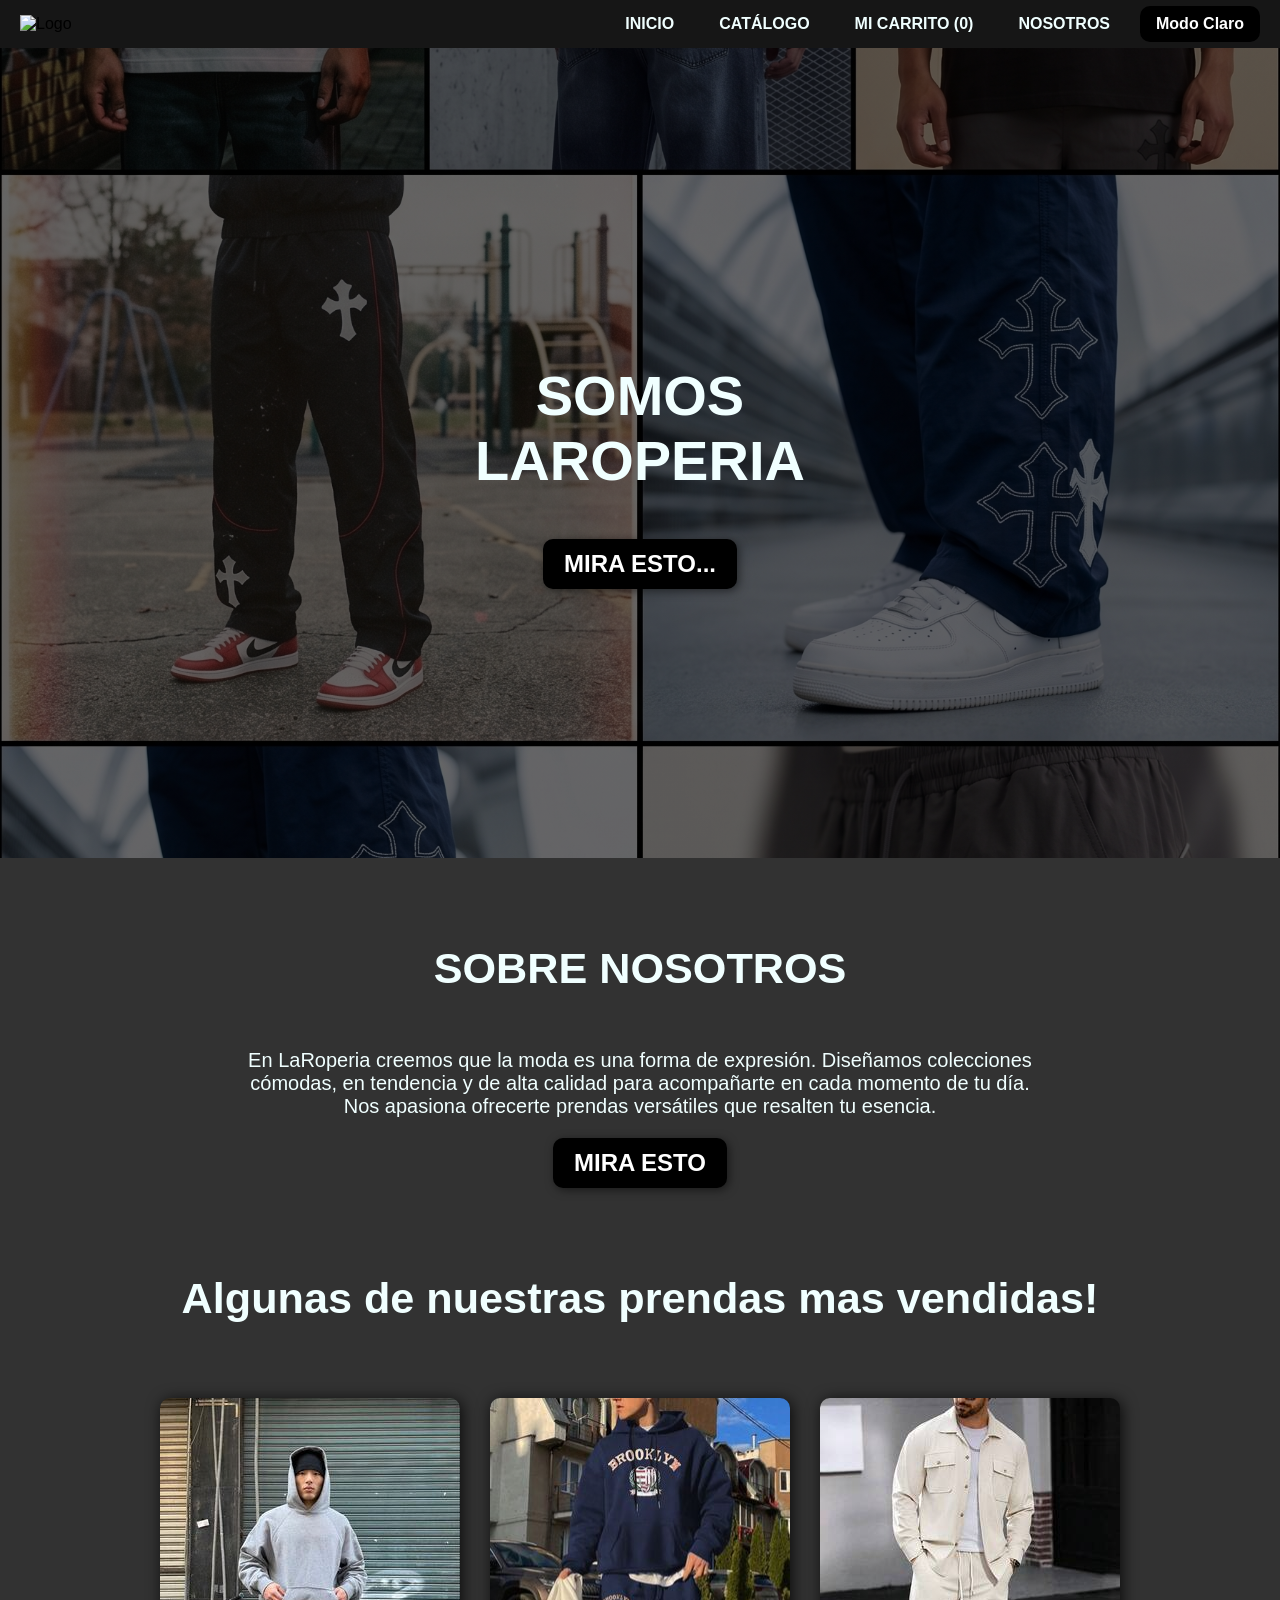
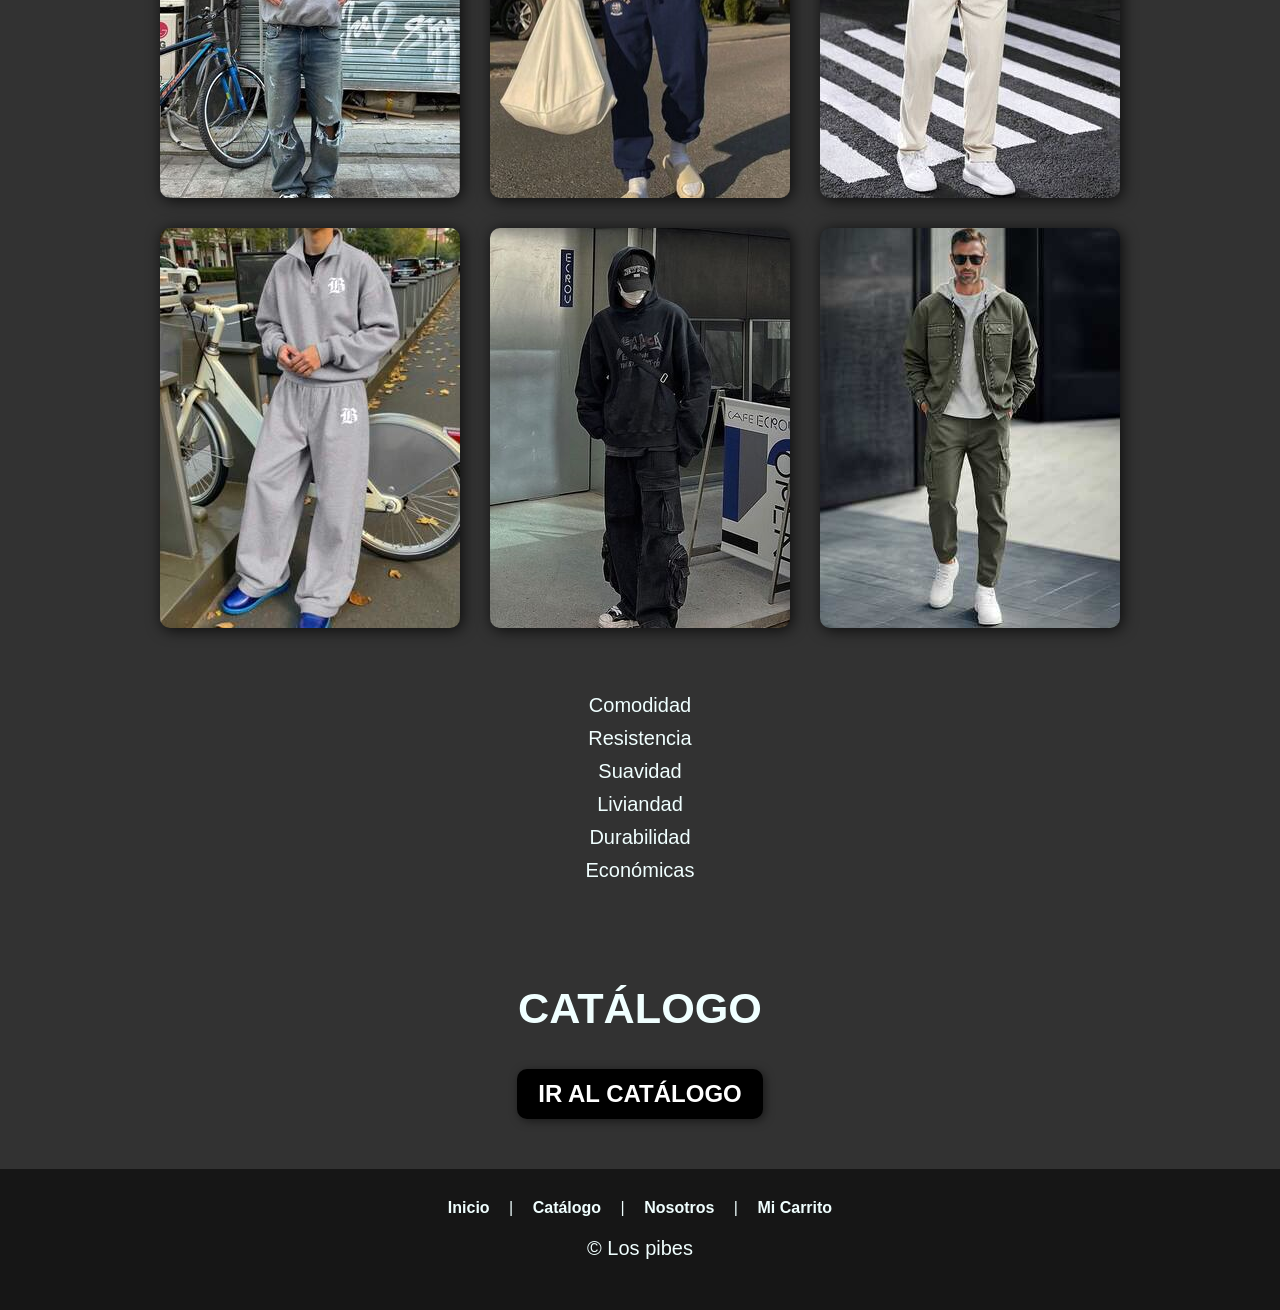
==== commit 12335c7c: "corrección de enlaces de navegación e integración de tarjetas" ====
--- a/HTML/index.html
+++ b/HTML/index.html
@@ -6,20 +6,18 @@
     <title>INICIO</title>
     <script src="../JS/script.js" defer></script>
     <link rel="stylesheet" href="../CSS/style.css" />
-    <link rel="icon" type="image/x-icon" href="../ICONO/favicon.ico">
+    <link rel="icon" type="image/x-icon" href="../ICONO/favicon.ico" />
   </head>
   <body>
     <header>
       <div class="container header-container">
         <img src="../IMG/logo.png" alt="Logo" class="logo" />
-        
         <button id="menu-hamburguesa" class="menu-btn">☰</button>
-
         <nav id="nav-menu">
           <a href="index.html">INICIO</a>
-          <a href="#sobre-nosotros">NOSOTROS</a>
-          <a href="carrito.html">MI CARRITO(<span id="cart-count">0</span>)</a>
-          <a href="pagina1.html">CATÁLOGO</a>
+          <a href="catalogo.html">CATÁLOGO</a>
+          <a href="carrito.html">MI CARRITO (<span id="cart-count">0</span>)</a>
+          <a href="nosotros.html">NOSOTROS</a>
           <button id="toggle-mode" class="btn-theme">Modo Claro</button>
         </nav>
       </div>
@@ -40,7 +38,10 @@
         <div class="img-container"></div>
         <h2>SOBRE NOSOTROS</h2>
         <p>
-         En LaRoperia creemos que la moda es una forma de expresión. Diseñamos colecciones cómodas, en tendencia y de alta calidad para acompañarte en cada momento de tu día. Nos apasiona ofrecerte prendas versátiles que resalten tu esencia.
+          En LaRoperia creemos que la moda es una forma de expresión. Diseñamos
+          colecciones cómodas, en tendencia y de alta calidad para acompañarte
+          en cada momento de tu día. Nos apasiona ofrecerte prendas versátiles
+          que resalten tu esencia.
         </p>
         <button onclick="window.location.href = '#prendas-mas-vendidas'">
           MIRA ESTO
@@ -67,7 +68,10 @@
           </div>
 
           <div class="carta">
-            <img src="../IMG/CONJUNTO-AZUL-OSC.jpg" alt="Conjunto Azul Oscuro"/>
+            <img
+              src="../IMG/CONJUNTO-AZUL-OSC.jpg"
+              alt="Conjunto Azul Oscuro"
+            />
             <div class="carta-info">
               <h3>Conjunto Brooklyn</h3>
               <p>
@@ -123,7 +127,10 @@
           </div>
 
           <div class="carta">
-            <img src="../IMG/CONJUNTO-VERDE-OLI.jpg" alt="Conjunto Verde Oliva"/>
+            <img
+              src="../IMG/CONJUNTO-VERDE-OLI.jpg"
+              alt="Conjunto Verde Oliva"
+            />
             <div class="carta-info">
               <h3>Militar Urbano</h3>
               <p>
@@ -154,7 +161,7 @@
 
     <section id="catalogo" class="seccion-centrada">
       <h2>CATÁLOGO</h2>
-      <button onclick="window.location.href = 'pagina1.html'">
+      <button onclick="window.location.href = 'catalogo.html'">
         IR AL CATÁLOGO
       </button>
     </section>
@@ -163,9 +170,9 @@
       <div class="container">
         <nav class="footer-nav">
           <a href="index.html">Inicio</a> |
-          <a href="pagina1.html">Catálogo</a> |
-          <a href="pagina2.html">Nosotros</a> |
-          <a href="pagina3.html">Contacto</a>
+          <a href="catalogo.html">Catálogo</a> |
+          <a href="nosotros.html">Nosotros</a> |
+          <a href="carrito.html">Mi Carrito</a>
         </nav>
         <p>&copy; Los pibes</p>
       </div>
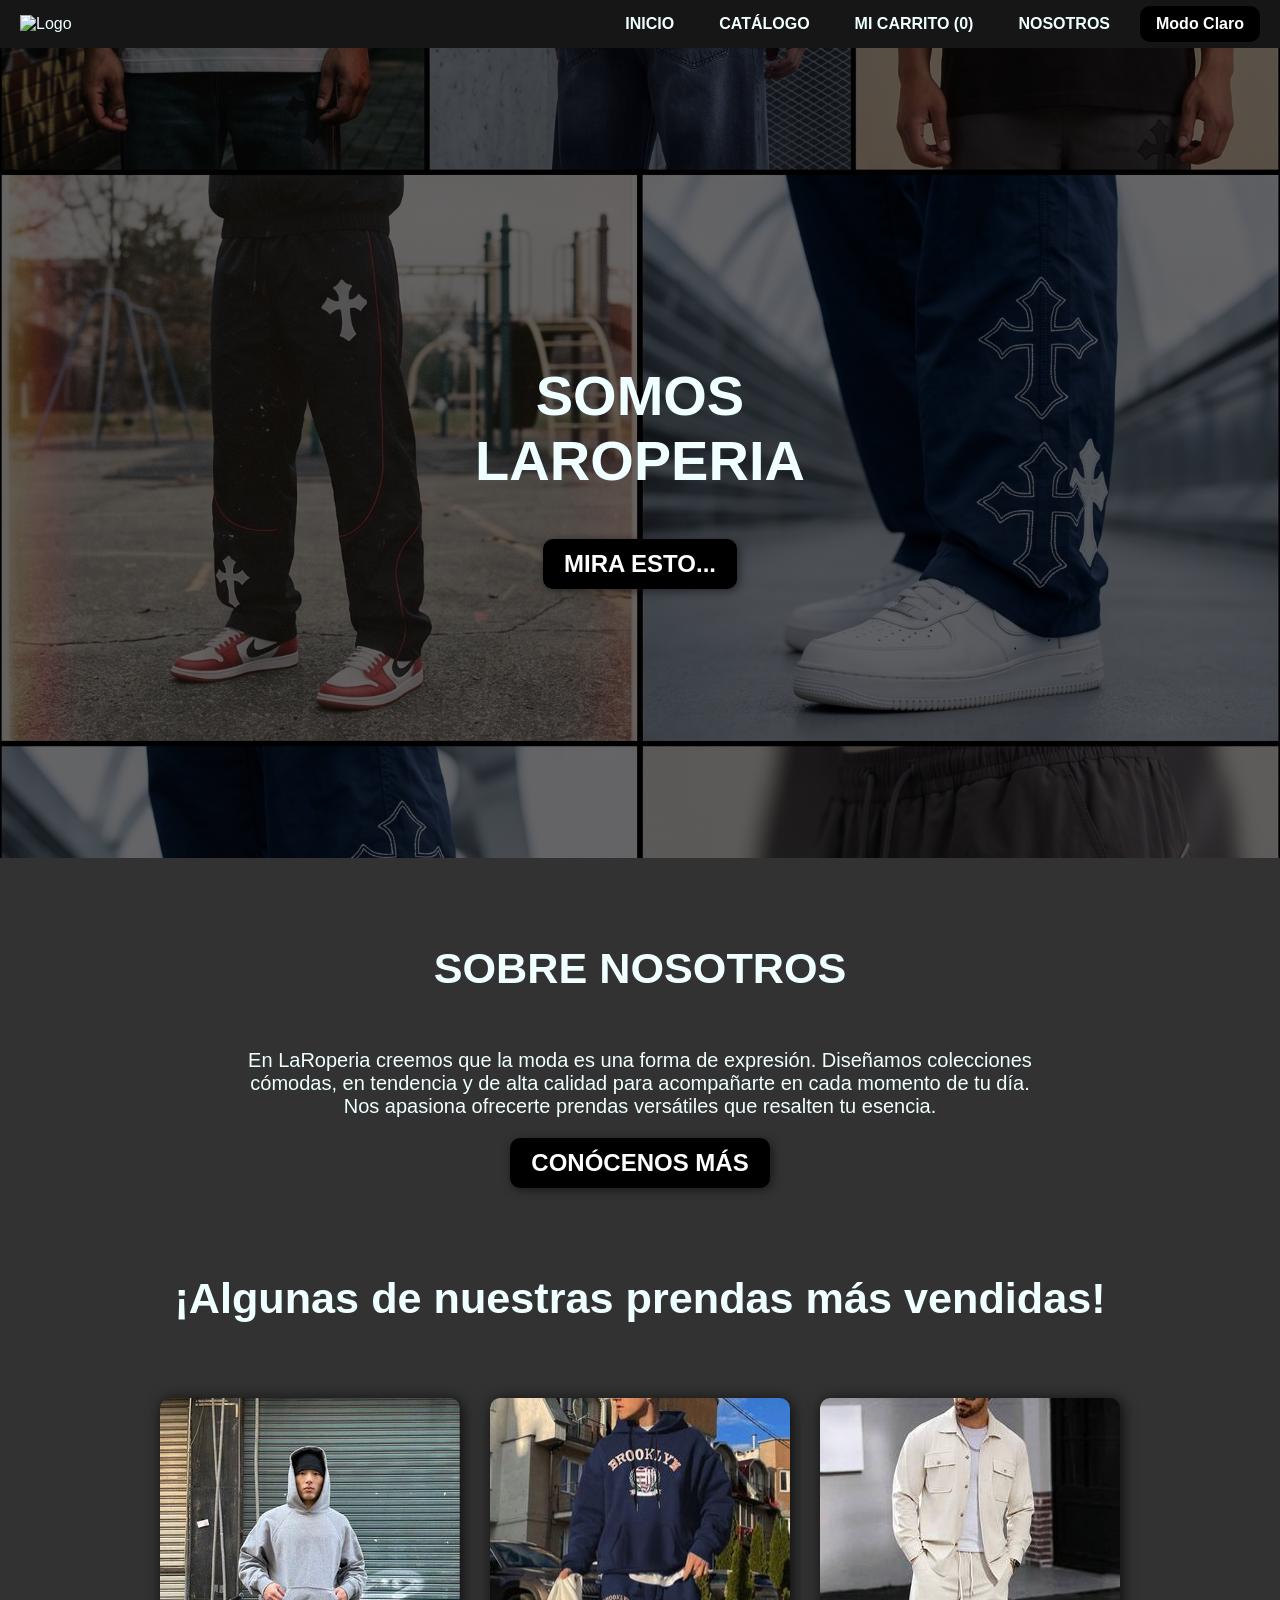
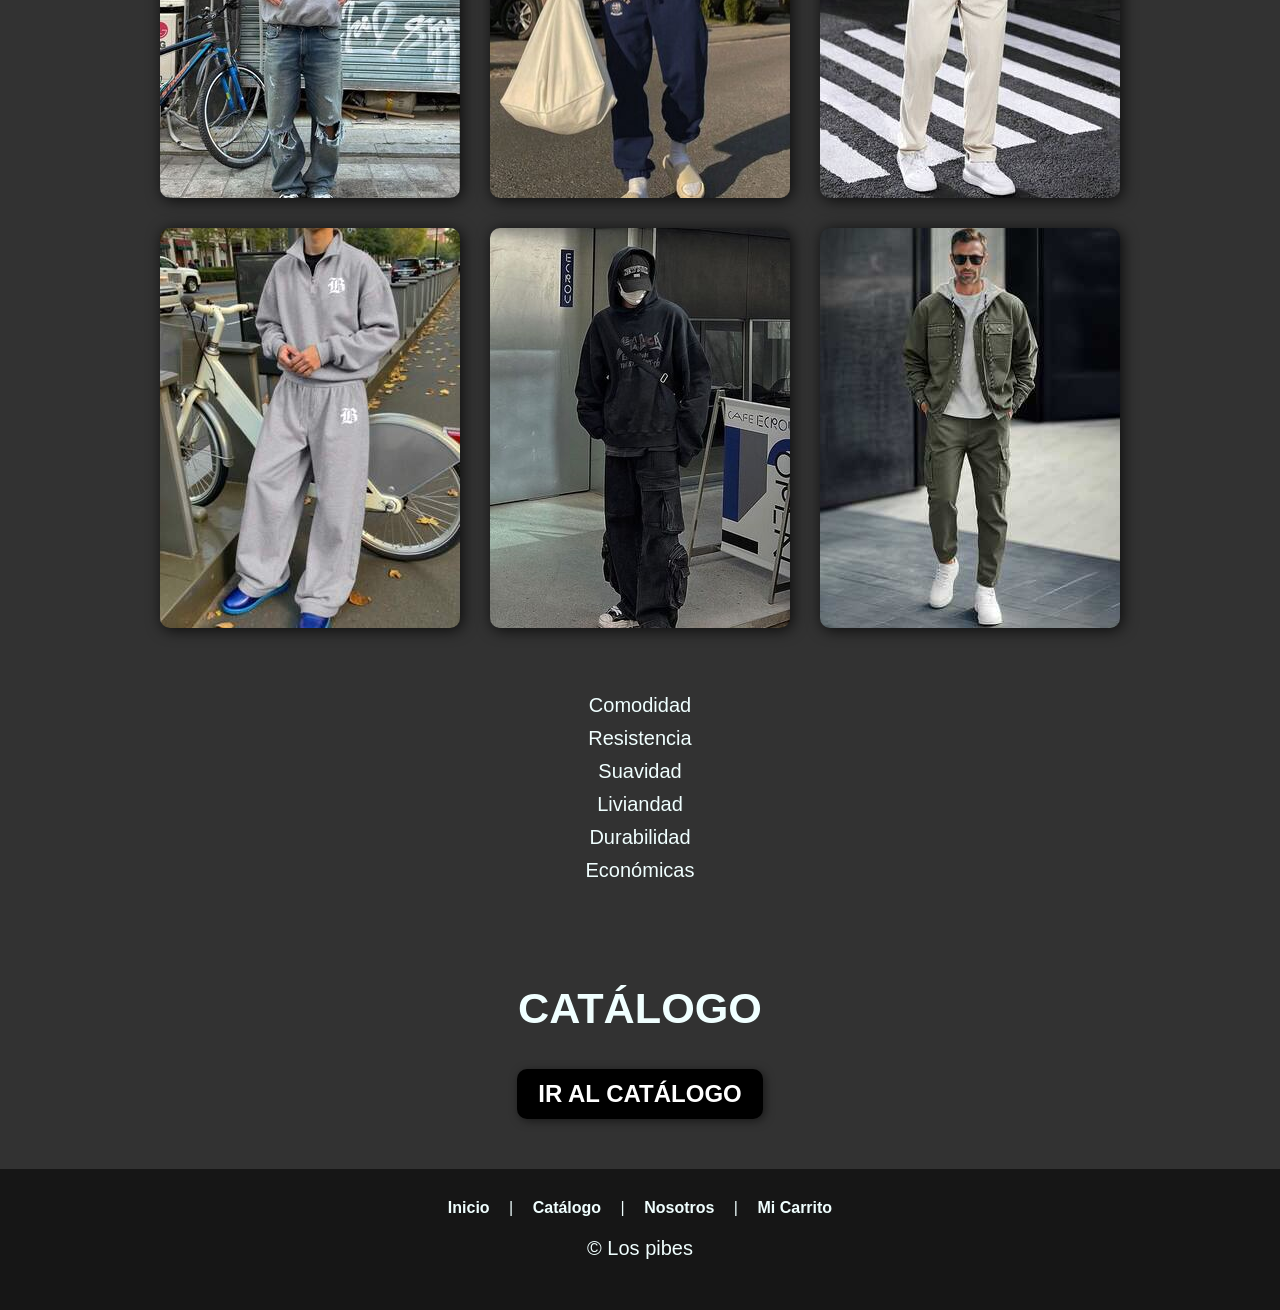
==== commit 1cab43d2: "enlaces del inicio corregidos y logo de UTN y Mapa agregado" ====
--- a/HTML/index.html
+++ b/HTML/index.html
@@ -3,16 +3,18 @@
   <head>
     <meta charset="UTF-8" />
     <meta name="viewport" content="width=device-width, initial-scale=1.0" />
-    <title>INICIO</title>
+    <title>LaRoperia - Inicio</title>
     <script src="../JS/script.js" defer></script>
     <link rel="stylesheet" href="../CSS/style.css" />
     <link rel="icon" type="image/x-icon" href="../ICONO/favicon.ico" />
   </head>
   <body>
+   
     <header>
       <div class="container header-container">
         <img src="../IMG/logo.png" alt="Logo" class="logo" />
         <button id="menu-hamburguesa" class="menu-btn">☰</button>
+        
         <nav id="nav-menu">
           <a href="index.html">INICIO</a>
           <a href="catalogo.html">CATÁLOGO</a>
@@ -28,7 +30,7 @@
         SOMOS <br />
         LAROPERIA
       </h1>
-      <button onclick="window.location.href = '#prendas-mas-vendidas'">
+      <button onclick="window.location.href = 'catalogo.html'">
         MIRA ESTO...
       </button>
     </section>
@@ -43,16 +45,17 @@
           en cada momento de tu día. Nos apasiona ofrecerte prendas versátiles
           que resalten tu esencia.
         </p>
-        <button onclick="window.location.href = '#prendas-mas-vendidas'">
-          MIRA ESTO
+        <button onclick="window.location.href = 'nosotros.html'">
+          CONÓCENOS MÁS
         </button>
       </div>
     </section>
 
     <section id="prendas-mas-vendidas">
       <div class="container seccion-centrada">
-        <h2>Algunas de nuestras prendas mas vendidas!</h2>
+        <h2>¡Algunas de nuestras prendas más vendidas!</h2>
         <div class="grid-cartas">
+          
           <div class="carta">
             <img src="../IMG/CASUAL.jpg" alt="Prenda Casual" />
             <div class="carta-info">
@@ -61,24 +64,21 @@
                 Buzo gris con capucha y jeans anchos desgastados con roturas.
                 Estilo relajado.
               </p>
-              <button onclick="window.location.href = 'pagina1.html'">
+              <button onclick="window.location.href = 'catalogo.html'">
                 MIRA ESTO
               </button>
             </div>
           </div>
 
           <div class="carta">
-            <img
-              src="../IMG/CONJUNTO-AZUL-OSC.jpg"
-              alt="Conjunto Azul Oscuro"
-            />
+            <img src="../IMG/CONJUNTO-AZUL-OSC.jpg" alt="Conjunto Azul Oscuro"/>
             <div class="carta-info">
               <h3>Conjunto Brooklyn</h3>
               <p>
                 Dos piezas en azul marino. Buzo con capucha y jogger a juego.
                 Cómodo y deportivo.
               </p>
-              <button onclick="window.location.href = 'pagina1.html'">
+              <button onclick="window.location.href = 'catalogo.html'">
                 MIRA ESTO
               </button>
             </div>
@@ -92,7 +92,7 @@
                 Sobrecamisa de botones y pantalón suelto con cordón. Fresco y
                 elegante para toda ocasión.
               </p>
-              <button onclick="window.location.href = 'pagina1.html'">
+              <button onclick="window.location.href = 'catalogo.html'">
                 MIRA ESTO
               </button>
             </div>
@@ -106,7 +106,7 @@
                 Diseño ancho en gris jaspeado. Buzo half-zip con cuello alto y
                 jogger holgado.
               </p>
-              <button onclick="window.location.href = 'pagina1.html'">
+              <button onclick="window.location.href = 'catalogo.html'">
                 MIRA ESTO
               </button>
             </div>
@@ -120,28 +120,26 @@
                 Look oscuro total. Buzo gráfico con capucha y pantalones cargo
                 con bolsillos amplios.
               </p>
-              <button onclick="window.location.href = 'pagina1.html'">
+              <button onclick="window.location.href = 'catalogo.html'">
                 MIRA ESTO
               </button>
             </div>
           </div>
 
           <div class="carta">
-            <img
-              src="../IMG/CONJUNTO-VERDE-OLI.jpg"
-              alt="Conjunto Verde Oliva"
-            />
+            <img src="../IMG/CONJUNTO-VERDE-OLI.jpg" alt="Conjunto Verde Oliva"/>
             <div class="carta-info">
               <h3>Militar Urbano</h3>
               <p>
                 Chaqueta ligera tipo camisa sobre pantalón cargo en verde oliva.
                 Estilo estructurado.
               </p>
-              <button onclick="window.location.href = 'pagina1.html'">
+              <button onclick="window.location.href = 'catalogo.html'">
                 MIRA ESTO
               </button>
             </div>
           </div>
+
         </div>
       </div>
     </section>
@@ -178,4 +176,4 @@
       </div>
     </footer>
   </body>
-</html>
+</html>
--- a/CSS/style.css
+++ b/CSS/style.css
@@ -1,3 +1,47 @@
+/* ==========================================
+   VARIABLES GLOBALES (El secreto para no repetir código)
+   ========================================== */
+:root {
+  /* Paleta Modo Oscuro (Por defecto) */
+  --bg-color: rgb(50, 50, 50);
+  --text-color: azure;
+  --header-footer-bg: rgb(22, 22, 22);
+  --card-bg: #222;
+  --accent-color: aquamarine;
+  
+  /* Botones Oscuro */
+  --btn-bg: black;
+  --btn-text: white;
+  --btn-border: rgba(0, 0, 0, 0.5);
+  --btn-hover: rgb(20, 20, 20);
+  
+  /* Efectos globales */
+  --shadow-base: 2px 2px 15px rgba(0, 0, 0, 0.8);
+  --transicion-suave: 0.4s ease;
+}
+
+/* ==========================================
+   MODO CLARO (Solo cambiamos el valor de las variables, 
+               el resto de la página se actualiza sola)
+   ========================================== */
+body.light-mode {
+  --bg-color: #f5f2e8;
+  --text-color: #2b2b2b;
+  --header-footer-bg: #e6e2d6;
+  --card-bg: #e6e2d6;
+  --accent-color: #00796b;
+  
+  --btn-bg: #dfd9c9;
+  --btn-text: #2b2b2b;
+  --btn-border: #b8b2a5;
+  --btn-hover: #d1cab7;
+  
+  --shadow-base: 2px 2px 15px rgba(0, 0, 0, 0.15);
+}
+
+/* ==========================================
+   ESTILOS BASE Y TIPOGRAFÍA
+   ========================================== */
 html {
   scroll-behavior: smooth;
   scroll-padding-top: 80px;
@@ -6,126 +50,62 @@
 * {
   box-sizing: border-box;
 }
-.checkout-layout {
-  display: grid;
-  grid-template-columns: 1fr 1fr;
-  gap: 2rem;
-  margin-left: 0;
-}
-.form-group {
-  margin-bottom: 1rem;
-  border-radius: 15px;
-  color: azure;
-}
-.checkout-layout {
-  display: grid;
-  grid-template-columns: 1fr 1fr;
-  gap: 2rem;
-}
-.form-group label {
-  display: block;
-  margin-bottom: 0.4rem;
-  font-weight: 600;
-  color: green;
-}
-.form-group input, .form-group select {
-  width: 100%;
-  padding: 0.6rem;
-  border: 1px solid #cbd5e1;
-  border-radius: 6px;
-  font-size: 1rem;
-}
-.form-group input.valid { border-color: black; }
-.form-group input.invalid { border-color: red; }
-.error-msg {
-  color: red;
-  font-size: 0.8rem;
-  display: none;
-  margin-top: 0.2rem;
-}
-.product-card, .cart-item {
-  animation: fadeIn 0.5s ease-in-out;
-}
-/* PRODUCTOS; EL GRID */
-.product-grid {
-  display: grid;
-  grid-template-columns: repeat(auto-fill, minmax(250px, 1fr));
-  gap: 2rem;
-}
-.product-card {
-  background: var(--card-bg);
-  border-radius: 8px;
-  padding: 1rem;
-  box-shadow: 0 4px 6px rgba(0,0,0,0.05);
-  display: flex;
-  flex-direction: column;
-  justify-content: space-between;
-  transition: transform 0.3s ease, box-shadow 0.3s ease;
-}
-.product-card:hover {
-  transform: translateY(-5px);
-  box-shadow: 0 8px 12px rgba(0,0,0,0.1);
-}
+
 body {
   margin: 0;
-  background-color: rgb(50, 50, 50);
+  background-color: var(--bg-color);
+  color: var(--text-color);
   font-family: sans-serif;
-  transition: background-color 0.4s ease, color 0.4s ease;
-}
-
-h1 {
-  font-size: 3.5em;
-  color: azure;
-}
-
-h2 {
-  font-size: 2.7em;
-  color: azure;
-  text-align: left;
-}
-
-h3 {
-  font-size: 2em;
-  color: azure;
-}
-
-p, li {
-  font-size: 1.25em;
-  color: azure;
-}
-
-ul {
-  list-style: none;
-}
-
+  transition: background-color var(--transicion-suave), color var(--transicion-suave);
+}
+
+/* Agrupamos las etiquetas de texto para no repetir colores */
+h1, h2, h3, p, li { color: var(--text-color); }
+h1 { font-size: 3.5em; }
+h2 { font-size: 2.7em; text-align: left; }
+h3 { font-size: 2em; }
+p, li { font-size: 1.25em; }
+ul { list-style: none; padding: 0; }
+
+a {
+  text-decoration: none;
+  font-weight: bold;
+  color: var(--text-color);
+  transition: color 0.3s ease;
+}
+a:hover { color: var(--accent-color); }
+
+/* ==========================================
+   BOTONES
+   ========================================== */
 button {
   border-radius: 10px;
-  border: 1px solid rgba(0, 0, 0, 0.5);
-  box-shadow: 2px 2px 10px rgba(0, 0, 0, 0.5);
+  border: 1px solid var(--btn-border);
+  box-shadow: 2px 2px 10px var(--btn-border);
   font-size: 1.5em;
   font-weight: bold;
   padding: 10px 20px;
-  color: white;
-  background-color: black;
+  color: var(--btn-text);
+  background-color: var(--btn-bg);
   cursor: pointer;
   transition: background-color 0.3s ease, color 0.3s ease;
 }
-
-button:hover {
-  background-color: rgb(20, 20, 20);
-}
-
-.btn-theme {
-  font-size: 1em;
-  padding: 8px 15px;
-  box-shadow: none;
-}
-
+button:hover { background-color: var(--btn-hover); }
+
+.btn-theme { font-size: 1em; padding: 8px 15px; box-shadow: none; }
+.btn-eliminar { 
+  background-color: #dc3545; color: white; border: none; 
+  border-radius: 5px; padding: 10px 15px; font-size: 1em; box-shadow: none; 
+}
+.btn-eliminar:hover { background-color: #c82333; }
+
+/* ==========================================
+   LAYOUT PRINCIPAL
+   ========================================== */
 .container {
   margin: auto;
   padding: 0 20px;
   width: 100%;
-  box-sizing: border-box;
 }
 
 .seccion-centrada {
@@ -133,225 +113,144 @@
   flex-direction: column;
   align-items: center;
   text-align: center;
-  margin-top: 50px;
-  margin-bottom: 50px;
-}
-
-.seccion-centrada p {
-  max-width: 800px;
-}
-
+  margin: 50px 0;
+}
+.seccion-centrada p { max-width: 800px; }
+
+/* ==========================================
+   HEADER & NAV
+   ========================================== */
 header {
-  background-color: rgb(22, 22, 22);
+  background-color: var(--header-footer-bg);
   position: sticky;
   top: 0;
   z-index: 1000;
-  transition: background-color 0.4s ease;
-}
-
-header .header-container {
-  display: flex;
-  flex-direction: row;
-  justify-content: space-between;
-  align-items: center;
-}
-
-.logo {
-  width: 100px; 
-  height: auto; 
-  object-fit: contain;
-  padding: 15px 0;
-}
+  transition: background-color var(--transicion-suave);
+}
+
+.header-container { display: flex; justify-content: space-between; align-items: center; }
+.logo { width: 100px; height: auto; object-fit: contain; padding: 15px 0; }
+header nav { display: flex; align-items: center; gap: 15px; }
+header a { padding: 10px 15px; }
 
 .menu-btn {
-  display: none;
-  background: none;
-  border: none;
-  font-size: 35px;
-  color: azure;
-  cursor: pointer;
-  padding: 0;
-  box-shadow: none;
-}
-
-.menu-btn:hover {
-  background: none;
-  color: aquamarine;
-}
-
-header nav {
-  display: flex;
-  flex-direction: row;
-  align-items: center;
-  gap: 15px;
-}
-
-header a {
-  padding: 10px 15px;
-  text-decoration: none;
-  font-weight: bold;
-  color: azure;
-  transition: color 0.3s ease;
-}
-
-header a:hover {
-  color: aquamarine;
-}
-
+  display: none; background: none; border: none; font-size: 35px;
+  color: var(--text-color); cursor: pointer; padding: 0; box-shadow: none;
+}
+.menu-btn:hover { background: none; color: var(--accent-color); }
+
+/* ==========================================
+   SECCIONES (Hero, Catálogo, Nosotros)
+   ========================================== */
 #hero {
-  display: flex;
-  align-items: center;
-  justify-content: center;
-  text-align: center;
-  flex-direction: column;
-  height: 90vh;
+  display: flex; flex-direction: column; align-items: center; justify-content: center;
+  text-align: center; height: 90vh;
   background-image: linear-gradient(rgba(0, 0, 0, 0.6), rgba(0, 0, 0, 0.6)), url('../IMG/IMG.jpg');
-  background-size: cover;
-  background-position: center;
-  background-repeat: no-repeat;
-  color: azure;
-  transition: background-color 0.4s ease;
+  background-size: cover; background-position: center; background-repeat: no-repeat;
 }
 
 .grid-cartas {
-  display: flex;
-  flex-wrap: wrap;
-  gap: 30px;
-  justify-content: center;
-  margin-top: 40px;
+  display: flex; flex-wrap: wrap; gap: 30px; justify-content: center; margin-top: 40px;
 }
 
 .carta {
-  position: relative;
-  width: 300px;
-  height: 400px;
-  border-radius: 10px;
-  overflow: hidden;
-  box-shadow: 2px 2px 15px rgba(0, 0, 0, 0.8);
-  background-color: #222;
-}
-
-.carta img {
-  width: 100%;
-  height: 100%;
-  object-fit: cover;
-  transition: transform 0.4s ease;
-}
+  position: relative; width: 300px; height: 400px; border-radius: 10px;
+  overflow: hidden; box-shadow: var(--shadow-base); background-color: var(--card-bg);
+  transition: box-shadow var(--transicion-suave), background-color var(--transicion-suave);
+}
+.carta img { width: 100%; height: 100%; object-fit: cover; transition: transform 0.4s ease; }
+.carta:hover img { transform: scale(1.1); }
+.carta:hover .carta-info { bottom: 0; }
 
 .carta-info {
-  position: absolute;
-  bottom: -100%;
-  left: 0;
-  width: 100%;
-  height: 100%;
-  background-color: rgba(0, 0, 0, 0.85);
-  color: azure;
-  display: flex;
-  flex-direction: column;
-  justify-content: center;
-  align-items: center;
-  text-align: center;
-  padding: 20px;
-  transition: bottom 0.4s ease, background-color 0.4s ease;
-}
-
-.carta-info h3 {
-  margin-top: 0;
-}
-
-.carta:hover .carta-info {
-  bottom: 0;
-}
-
-.carta:hover img {
-  transform: scale(1.1);
-}
-
-#caracteristicas ul {
-  padding: 0;
-  display: flex;
-  flex-direction: column;
-  align-items: center;
-  gap: 10px;
-}
-
+  position: absolute; bottom: -100%; left: 0; width: 100%; height: 100%;
+  background-color: rgba(0, 0, 0, 0.85); color: azure;
+  display: flex; flex-direction: column; justify-content: center; align-items: center;
+  text-align: center; padding: 20px; transition: bottom var(--transicion-suave);
+}
+.carta-info h3 { margin-top: 0; color: azure; }
+body.light-mode .carta-info { background-color: rgba(245, 242, 232, 0.95); }
+body.light-mode .carta-info h3, body.light-mode .carta-info p { color: var(--text-color); }
+
+#caracteristicas ul { display: flex; flex-direction: column; align-items: center; gap: 10px; }
+
+/* ==========================================
+   FORMULARIO Y CHECKOUT
+   ========================================== */
+.checkout-layout { display: grid; grid-template-columns: 1fr 1fr; gap: 2rem; }
+.form-group { margin-bottom: 1rem; border-radius: 15px; }
+.form-group label { display: block; margin-bottom: 0.4rem; font-weight: 600; color: #4caf50; }
+.form-group input, .form-group select {
+  width: 100%; padding: 0.6rem; border: 1px solid #cbd5e1;
+  border-radius: 6px; font-size: 1rem;
+}
+.form-group input.valid { border-color: black; }
+.form-group input.invalid { border-color: red; }
+.error-msg { color: red; font-size: 0.8rem; display: none; margin-top: 0.2rem; }
+
+/* ==========================================
+   CARRITO ITEMS
+   ========================================== */
+.cart-item {
+  display: flex; justify-content: space-between; align-items: center;
+  background-color: rgba(128, 128, 128, 0.1);
+  padding: 15px; border-radius: 10px; margin-bottom: 15px;
+  border: 1px solid rgba(128, 128, 128, 0.2);
+}
+.cart-item-info { display: flex; align-items: center; gap: 15px; }
+.cart-item-info img { width: 70px; height: 70px; object-fit: cover; border-radius: 8px; }
+.cart-item-info h4 { margin: 0; font-size: 1.2em; }
+.cart-item-info p { margin: 5px 0 0 0; font-size: 1em; color: var(--accent-color); }
+
+/* ==========================================
+   PÁGINA NOSOTROS & TP
+   ========================================== */
+.historia-flex { display: flex; align-items: center; gap: 40px; flex-wrap: wrap; margin-top: 20px; }
+.historia-texto { flex: 1; min-width: 300px; }
+.historia-img {
+  flex: 1; width: 100%; max-width: 450px; border-radius: 15px;
+  box-shadow: var(--shadow-base); object-fit: cover;
+}
+
+.grid-tp {
+  display: grid; grid-template-columns: repeat(3, 1fr); gap: 30px;
+  background-color: var(--card-bg); padding: 30px; border-radius: 15px;
+  box-shadow: var(--shadow-base); transition: background-color var(--transicion-suave);
+  margin-top: 20px;
+}
+.grid-tp h3 { margin-top: 0; margin-bottom: 15px; font-size: 1.5em; }
+.grid-tp p { font-size: 1.1em; }
+
+.tp-links li { margin-bottom: 10px; }
+.tp-links a { font-size: 1.1em; }
+.tp-links a:hover { text-decoration: underline; }
+
+.tp-img { display: flex; justify-content: center; align-items: center; }
+.tp-img img { width: 100%; height: 100%; max-height: 200px; object-fit: cover; border-radius: 10px; }
+
+/* ==========================================
+   FOOTER
+   ========================================== */
 footer {
-  width: 100%;                 
-  box-sizing: border-box;       
-  background-color: rgb(22, 22, 22);
-  color: azure;
-  text-align: center;
-  padding: 30px 0;
-  margin-top: 50px;
-  transition: background-color 0.4s ease;
-}
-.formulario {  
-  display: flex;
-  justify-content: space-between; 
-  align-items: flex-start;        
-  width: 100%;                 
-}
-
-.footer-nav {
-  margin-bottom: 15px;
-}
-
-.footer-nav a {
-  color: azure;
-  text-decoration: none;
-  font-weight: bold;
-  margin: 0 15px;
-  transition: color 0.3s ease;
-}
-
-.footer-nav a:hover {
-  color: aquamarine;
-}
-
-body.light-mode { background-color: #f5f2e8; }
-body.light-mode h1, body.light-mode h2, body.light-mode h3, body.light-mode p, body.light-mode li { color: #2b2b2b; }
-body.light-mode header, body.light-mode footer { background-color: #e6e2d6; }
-body.light-mode header a, body.light-mode .footer-nav a, body.light-mode footer { color: #2b2b2b; }
-body.light-mode header a:hover, body.light-mode .footer-nav a:hover { color: #8c8577; }
-body.light-mode #hero { background-color: #e6e2d6; }
-body.light-mode .carta { box-shadow: 2px 2px 15px rgba(0, 0, 0, 0.15); background-color: #e6e2d6; }
-body.light-mode .carta-info { background-color: rgba(245, 242, 232, 0.95); color: #2b2b2b; }
-body.light-mode button { background-color: #dfd9c9; color: #2b2b2b; border: 1px solid #b8b2a5; box-shadow: 2px 2px 10px rgba(0, 0, 0, 0.1); }
-body.light-mode button:hover { background-color: #d1cab7; }
-body.light-mode .btn-theme { background-color: #2b2b2b; color: #f5f2e8; }
-body.light-mode .btn-theme:hover { background-color: #444444; }
-body.light-mode .menu-btn { color: #2b2b2b; }
-body.light-mode .menu-btn:hover { color: #8c8577; }
-body.light-mode #nav-menu { background-color: #e6e2d6; border-top: 1px solid #d1cab7; }
-
+  width: 100%; background-color: var(--header-footer-bg);
+  text-align: center; padding: 30px 0; margin-top: 50px;
+  transition: background-color var(--transicion-suave);
+}
+.footer-nav { margin-bottom: 15px; }
+.footer-nav a { margin: 0 15px; }
+
+/* ==========================================
+   RESPONSIVE (Celulares)
+   ========================================== */
 @media (max-width: 768px) {
-  .menu-btn {
-    display: block; 
+  .menu-btn { display: block; }
+  .grid-tp { grid-template-columns: 1fr; }
+  .checkout-layout { grid-template-columns: 1fr; }
+  
+  #nav-menu {
+    display: none; flex-direction: column; position: absolute;
+    top: 100%; left: 0; width: 100%; background-color: var(--header-footer-bg);
+    padding: 20px 0; gap: 20px; box-shadow: 0px 5px 10px rgba(0,0,0,0.5);
   }
-
-  #nav-menu {
-    display: none; 
-    flex-direction: column;
-    position: absolute;
-    top: 100%;
-    left: 0;
-    width: 100%;
-    background-color: rgb(22, 22, 22);
-    padding: 20px 0;
-    gap: 20px;
-    box-shadow: 0px 5px 10px rgba(0,0,0,0.5);
-  }
-
-  #nav-menu.mostrar {
-    display: flex;
-  }
-}
-
-.Catalogo {
-  display: flex;
-  flex-direction: row;
-  flex-wrap: wrap;
-  gap: 50px;
-  justify-content: flex-start;
-  align-items: flex-start;
+  #nav-menu.mostrar { display: flex; }
 }
